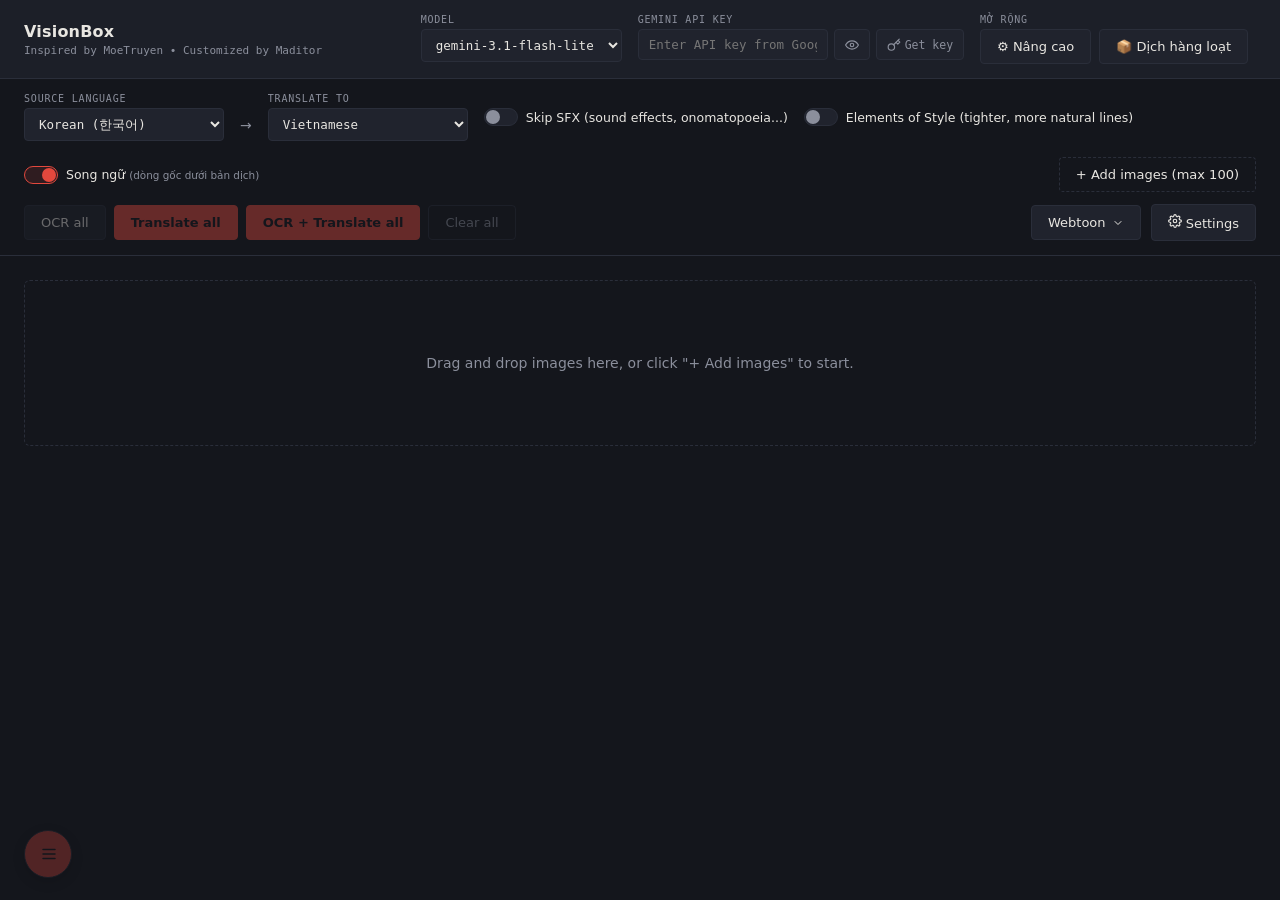
==== index.html @ e398ccba "Update index.html" ====
<!DOCTYPE html>
<html lang="en">
<head>
    <!-- Google tag (gtag.js) -->
    <script async src="https://www.googletagmanager.com/gtag/js?id=G-PVV4TNKK3M"></script>
    <script>
      window.dataLayer = window.dataLayer || [];
      function gtag(){dataLayer.push(arguments);}
      gtag('js', new Date());

      gtag('config', 'G-PVV4TNKK3M');
    </script>
    <meta charset="UTF-8">
    <meta http-equiv="Content-Security-Policy" content="default-src 'self'; script-src 'self' 'unsafe-inline' https://www.googletagmanager.com; style-src 'self' 'unsafe-inline'; font-src 'self' data:; connect-src 'self' https://generativelanguage.googleapis.com https://www.google-analytics.com https://*.google-analytics.com https://*.analytics.google.com https://www.google.com; img-src 'self' data: https://www.google-analytics.com https://www.google.com;">
    <title>VisionBox</title>
    <link rel="icon" href="icon.png" type="image/png">
    <link rel="stylesheet" href="styles.css">
    <link rel="stylesheet" href="vb-extra.css">
</head>
<body>

<header class="topbar">
  <div class="brand">
    <div class="brand-text">
      <h1>VisionBox</h1>
      <span class="brand-sub" data-i18n="brand_sub">
        Inspired by MoeTruyen • Customized by Maditor
      </span>
    </div>
  </div>

  <div class="topbar-controls">
    <div class="field">
      <label for="model-select" data-i18n="model_label">Model</label>
      <select id="model-select">
        <option value="gemini-3.1-flash-lite" selected>gemini-3.1-flash-lite</option>
        <option value="gemini-2.5-flash">gemini-2.5-flash</option>
        <option value="gemini-2.5-flash-lite">gemini-2.5-flash-lite</option>
        <option value="__custom__" data-i18n="model_other">Other model...</option>
      </select>
      <input type="text" id="model-custom-input" placeholder="custom-model-name" style="display:none" />
    </div>

    <div class="field">
      <label for="api-key-input" data-i18n="api_key_label">Gemini API Key</label>
      <div class="input-with-btn">
        <input type="password" id="api-key-input" data-i18n="api_key_placeholder" data-i18n-placeholder placeholder="Enter API key from Google AI Studio" />
        <button id="toggle-key-btn" class="icon-btn" title="Show/hide key"><span class="icon"><svg viewBox="0 0 24 24" fill="none" stroke="currentColor" stroke-width="2" stroke-linecap="round" stroke-linejoin="round"><path d="M1 12s4-7 11-7 11 7 11 7-4 7-11 7-11-7-11-7Z"/><circle cx="12" cy="12" r="3"/></svg></span></button>
        <button type="button" id="get-key-btn" class="icon-btn" title="Get an API key from Google AI Studio"><span class="icon"><svg viewBox="0 0 24 24" fill="none" stroke="currentColor" stroke-width="2" stroke-linecap="round" stroke-linejoin="round"><circle cx="7.5" cy="15.5" r="5.5"/><path d="m21 2-9.6 9.6"/><path d="m15.5 7.5 3 3L22 7l-3-3"/></svg></span> <span data-i18n="get_key">Get key</span></button>
      </div>
    </div>
  </div>
</header>

<section class="lang-bar">
  <div class="lang-bar-row">
    <div class="field">
      <label for="source-lang-select" data-i18n="source_lang_label">Source language</label>
      <select id="source-lang-select">
        <option value="ko" data-i18n="lang_ko">Korean (한국어)</option>
        <option value="en" data-i18n="lang_en">English</option>
        <option value="zh" data-i18n="lang_zh">Chinese (中文)</option>
      </select>
    </div>

    <span class="lang-arrow">&rarr;</span>

    <div class="field">
      <label for="target-lang-select" data-i18n="target_lang_label">Translate to</label>
      <select id="target-lang-select">
        <option value="vi" data-i18n="lang_vi">Vietnamese</option>
        <option value="en" data-i18n="lang_en">English</option>
        <option value="ko" data-i18n="lang_ko">Korean (한국어)</option>
        <option value="zh" data-i18n="lang_zh">Chinese (中文)</option>
        <option value="ja" data-i18n="lang_ja">Japanese</option>
      </select>
    </div>

    <label class="toggle-field" for="skip-sfx-toggle">
      <input type="checkbox" id="skip-sfx-toggle" />
      <span class="toggle-switch"></span>
      <span class="toggle-label" data-i18n="skip_sfx_label">Skip SFX <small>(sound effects, onomatopoeia...)</small></span>
    </label>

    <!-- Skill: writing-clearly-and-concisely (Elements of Style, Strunk 1918).
         Bat len se chen khoi rule van phong vao prompt Translate va Refine
         Translation - xem style-guide.js va getStyleGuideBlock() trong renderer.js -->
    <label class="toggle-field" for="style-guide-toggle" id="style-guide-field" title="Elements of Style (Strunk, 1918)">
      <input type="checkbox" id="style-guide-toggle" />
      <span class="toggle-switch"></span>
      <span class="toggle-label" data-i18n="style_guide_label">Elements of Style <small>(tighter, more natural lines)</small></span>
    </label>

    <label class="upload-btn" for="image-input">
      <span data-i18n="add_images">+ Add images (max 100)</span>
      <input type="file" id="image-input" accept="image/png,image/jpeg,image/webp,image/heic,image/heif" multiple hidden />
    </label>
  </div>

  <!-- Hàng chứa batch actions + settings, căn đều hai bên -->
  <div class="lang-bar-row lang-bar-row-actions">
    <div class="batch-actions">
      <button id="ocr-batch-btn" class="btn btn-secondary" disabled data-i18n="ocr_all">OCR all</button>
      <button id="translate-batch-btn" class="btn btn-primary" disabled data-i18n="translate_all">Translate all</button>
      <button id="combined-batch-btn" class="btn btn-primary" disabled data-i18n="ocr_translate_all">OCR + Translate all</button>
      <button id="clear-all-btn" class="btn btn-danger" disabled data-i18n="clear_all">Clear all</button>
    </div>

    <div class="right-actions">
      <div class="content-type-dropdown">
        <button type="button" id="content-type-btn" class="btn btn-secondary content-type-btn" title="Content type">
          <span id="content-type-btn-label">Webtoon</span>
          <span class="dropdown-caret"><svg viewBox="0 0 24 24" fill="none" stroke="currentColor" stroke-width="2" stroke-linecap="round" stroke-linejoin="round"><polyline points="6 9 12 15 18 9"/></svg></span>
        </button>
        <div id="content-type-menu" class="content-type-menu">
          <button type="button" class="content-type-option" data-value="webtoon" data-i18n="content_type_webtoon">Webtoon</button>
          <button type="button" class="content-type-option" data-value="manga" data-i18n="content_type_manga">Manga</button>
        </div>
      </div>

      <div class="settings-dropdown">
        <button type="button" id="settings-btn" class="btn btn-secondary settings-btn" title="Settings"><span class="icon"><svg viewBox="0 0 24 24" fill="none" stroke="currentColor" stroke-width="2" stroke-linecap="round" stroke-linejoin="round"><circle cx="12" cy="12" r="3"/><path d="M19.4 15a1.65 1.65 0 0 0 .33 1.82l.06.06a2 2 0 1 1-2.83 2.83l-.06-.06a1.65 1.65 0 0 0-1.82-.33 1.65 1.65 0 0 0-1 1.51V21a2 2 0 0 1-4 0v-.09A1.65 1.65 0 0 0 9 19.4a1.65 1.65 0 0 0-1.82.33l-.06.06a2 2 0 1 1-2.83-2.83l.06-.06a1.65 1.65 0 0 0 .33-1.82 1.65 1.65 0 0 0-1.51-1H3a2 2 0 0 1 0-4h.09A1.65 1.65 0 0 0 4.6 9a1.65 1.65 0 0 0-.33-1.82l-.06-.06a2 2 0 1 1 2.83-2.83l.06.06a1.65 1.65 0 0 0 1.82.33H9a1.65 1.65 0 0 0 1-1.51V3a2 2 0 0 1 4 0v.09a1.65 1.65 0 0 0 1 1.51 1.65 1.65 0 0 0 1.82-.33l.06-.06a2 2 0 1 1 2.83 2.83l-.06.06a1.65 1.65 0 0 0-.33 1.82V9a1.65 1.65 0 0 0 1.51 1H21a2 2 0 0 1 0 4h-.09a1.65 1.65 0 0 0-1.51 1Z"/></svg></span> <span data-i18n="settings">Settings</span></button>
        <div id="settings-panel" class="settings-panel">
          <div class="field settings-field">
            <label for="theme-select" data-i18n="theme_label">Theme</label>
            <select id="theme-select">
              <option value="dark" data-i18n="dark_mode">Dark mode</option>
              <option value="light" data-i18n="light_mode">Light mode</option>
            </select>
          </div>

          <div class="field settings-field">
            <label for="lang-select">Language / Ngôn ngữ</label>
            <select id="lang-select">
              <option value="en">English</option>
              <option value="vi">Tiếng Việt</option>
            </select>
          </div>

          <!-- Các cài đặt khác sẽ thêm sau -->
          <div class="settings-divider"></div>
          <button type="button" id="replace-btn" class="btn btn-secondary settings-panel-btn" title="Find and replace (Ctrl+H)">
            <span class="icon"><svg viewBox="0 0 24 24" fill="none" stroke="currentColor" stroke-width="2" stroke-linecap="round" stroke-linejoin="round"><circle cx="11" cy="11" r="8"/><line x1="21" y1="21" x2="16.65" y2="16.65"/></svg></span>
            <span data-i18n="replace">Replace</span>
            <span class="settings-shortcut-hint">Ctrl+H</span>
          </button>

          <div class="field settings-field">
            <label for="font-size-value" data-i18n="font_size_label">Font size (OCR &amp; Translation)</label>
            <div class="font-size-control">
              <button type="button" id="font-size-decrease" class="icon-btn font-size-btn" title="Decrease font size">
                <span class="icon"><svg viewBox="0 0 24 24" fill="none" stroke="currentColor" stroke-width="2" stroke-linecap="round" stroke-linejoin="round"><line x1="5" y1="12" x2="19" y2="12"/></svg></span>
              </button>
              <span id="font-size-value" class="font-size-value">14px</span>
              <button type="button" id="font-size-increase" class="icon-btn font-size-btn" title="Increase font size">
                <span class="icon"><svg viewBox="0 0 24 24" fill="none" stroke="currentColor" stroke-width="2" stroke-linecap="round" stroke-linejoin="round"><line x1="12" y1="5" x2="12" y2="19"/><line x1="5" y1="12" x2="19" y2="12"/></svg></span>
              </button>
            </div>
          </div>

          <div class="settings-divider"></div>
          <button type="button" id="usage-btn" class="btn btn-secondary settings-panel-btn">
            <span class="icon"><svg viewBox="0 0 24 24" fill="none" stroke="currentColor" stroke-width="2" stroke-linecap="round" stroke-linejoin="round"><line x1="12" y1="20" x2="12" y2="10"/><line x1="18" y1="20" x2="18" y2="4"/><line x1="6" y1="20" x2="6" y2="16"/></svg></span>
            <span data-i18n="api_usage">API usage</span>
          </button>
          <button type="button" id="view-logs-btn" class="btn btn-secondary settings-panel-btn">
            <span class="icon"><svg viewBox="0 0 24 24" fill="none" stroke="currentColor" stroke-width="2" stroke-linecap="round" stroke-linejoin="round"><path d="M14 2H6a2 2 0 0 0-2 2v16a2 2 0 0 0 2 2h12a2 2 0 0 0 2-2V8z"/><polyline points="14 2 14 8 20 8"/><line x1="16" y1="13" x2="8" y2="13"/><line x1="16" y1="17" x2="8" y2="17"/><line x1="10" y1="9" x2="8" y2="9"/></svg></span>
            <span data-i18n="view_logs">View logs</span>
          </button>
          <button type="button" id="about-btn" class="btn btn-secondary settings-panel-btn">
            <span class="icon"><svg viewBox="0 0 24 24" fill="none" stroke="currentColor" stroke-width="2" stroke-linecap="round" stroke-linejoin="round"><circle cx="12" cy="12" r="10"/><line x1="12" y1="16" x2="12" y2="12"/><line x1="12" y1="8" x2="12.01" y2="8"/></svg></span>
            <span data-i18n="about">About</span>
          </button>

        </div>
      </div>
    </div>
  </div>
</section>

<section id="selection-bar" class="selection-bar" style="display:none">
  <span class="selection-bar-count"><span id="selection-count">0</span> <span id="selection-count-suffix" data-i18n="images_selected_suffix">image(s) selected</span></span>
  <div class="selection-bar-actions">
    <button id="selection-ocr-btn" class="btn btn-secondary" data-i18n="ocr_selected">OCR selected</button>
    <button id="selection-translate-btn" class="btn btn-secondary" data-i18n="translate_selected">Translate selected</button>
    <div class="refine-dropdown">
      <button type="button" id="selection-refine-btn" class="btn btn-secondary refine-btn" title="Refine OCR or Translation for selected images" data-i18n="refine_selected">Refine selected</button>
      <div class="refine-menu refine-menu-up">
        <button type="button" id="selection-refine-ocr-btn" class="refine-option" title="Re-scan bubble boundaries to fix split/merged lines" data-i18n="refine_ocr_selected">Refine OCR selected</button>
        <button type="button" id="selection-refine-translate-btn" class="refine-option" title="Refine translation for selected images" data-i18n="refine_translate_selected">Refine Translation selected</button>
      </div>
    </div>
    <button id="selection-cancel-btn" class="btn btn-danger" data-i18n="deselect">Deselect</button>
  </div>
</section>

<!-- Thanh Find & Replace: tim/thay the tren OCR + ban dich cua tung anh rieng
     le (khong tim trong phan tong hop All OCR / All translations), co the
     replace truc tiep tu thanh nay ma khong can vao Edit mode. -->
<section id="replace-bar" class="replace-bar" style="display:none">
  <div class="replace-bar-row replace-bar-row-main">
    <span class="icon replace-bar-icon"><svg viewBox="0 0 24 24" fill="none" stroke="currentColor" stroke-width="2" stroke-linecap="round" stroke-linejoin="round"><circle cx="11" cy="11" r="8"/><line x1="21" y1="21" x2="16.65" y2="16.65"/></svg></span>

    <input type="text" id="replace-find-input" class="replace-input" placeholder="Find..." data-i18n="find_placeholder" data-i18n-placeholder />
    <span class="replace-bar-arrow">&rarr;</span>
    <input type="text" id="replace-with-input" class="replace-input" placeholder="Replace with..." data-i18n="replace_with_placeholder" data-i18n-placeholder />

    <span id="replace-match-count" class="replace-match-count">0/0</span>

    <div class="replace-nav-btns">
      <button type="button" id="replace-prev-btn" class="icon-btn replace-nav-btn" title="Previous match">
        <span class="icon"><svg viewBox="0 0 24 24" fill="none" stroke="currentColor" stroke-width="2" stroke-linecap="round" stroke-linejoin="round"><polyline points="18 15 12 9 6 15"/></svg></span>
      </button>
      <button type="button" id="replace-next-btn" class="icon-btn replace-nav-btn" title="Next match">
        <span class="icon"><svg viewBox="0 0 24 24" fill="none" stroke="currentColor" stroke-width="2" stroke-linecap="round" stroke-linejoin="round"><polyline points="6 9 12 15 18 9"/></svg></span>
      </button>
    </div>

    <button type="button" id="replace-close-btn" class="icon-btn replace-close-btn" title="Close">
      <span class="icon"><svg viewBox="0 0 24 24" fill="none" stroke="currentColor" stroke-width="2" stroke-linecap="round" stroke-linejoin="round"><line x1="18" y1="6" x2="6" y2="18"/><line x1="6" y1="6" x2="18" y2="18"/></svg></span>
    </button>
  </div>

  <div class="replace-bar-row replace-bar-row-options">
    <div class="replace-scope-group">
      <span class="replace-scope-label" data-i18n="search_in">Search in:</span>
      <label class="replace-scope-chip">
        <input type="checkbox" id="replace-scope-ocr" checked />
        <span data-i18n="ocr">OCR</span>
      </label>
      <label class="replace-scope-chip">
        <input type="checkbox" id="replace-scope-translation" checked />
        <span data-i18n="translation">Translation</span>
      </label>
    </div>

    <label class="replace-scope-chip replace-case-chip">
      <input type="checkbox" id="replace-whole-word" checked />
      <span data-i18n="whole_word">Whole word</span>
    </label>

    <label class="replace-scope-chip">
      <input type="checkbox" id="replace-case-sensitive" />
      <span data-i18n="match_case">Match case</span>
    </label>

    <div class="replace-bar-actions">
      <button type="button" id="replace-one-btn" class="btn btn-secondary" data-i18n="replace_one">Replace</button>
      <button type="button" id="replace-all-btn" class="btn btn-primary" data-i18n="replace_all">Replace all</button>
    </div>
  </div>
</section>

<main id="results-area">
  <div id="dropzone" class="dropzone">
    <div id="placeholder" class="placeholder">
      <p data-i18n="dropzone_placeholder">Drag and drop images here, or click "+ Add images" to start.</p>
    </div>
    <div id="manga-results"></div>
  </div>
</main>

<section id="summary-section" class="summary" style="display:none">
  <div class="summary-col">
    <div class="summary-head">
      <span>All OCR</span>
      <div class="summary-head-actions">
        <button type="button" class="summary-reload-btn" data-reload-target="summary-ocr-all" title="Reload from all images"><span class="icon"><svg viewBox="0 0 24 24" fill="none" stroke="currentColor" stroke-width="2" stroke-linecap="round" stroke-linejoin="round"><path d="M21 12a9 9 0 1 1-2.64-6.36"/><path d="M21 3v6h-6"/></svg></span></button>
        <div class="export-dropdown">
          <button type="button" class="export-btn" data-export-target="summary-ocr-all" data-export-name="ocr-all">Export</button>
          <div class="export-menu">
            <button type="button" class="export-option" data-format="txt">.txt</button>
            <button type="button" class="export-option" data-format="docx">.docx</button>
          </div>
        </div>
        <button type="button" class="edit-mode-btn" data-edit-target="summary-ocr-all">Edit mode</button>
        <button class="copy-btn" data-copy-target="summary-ocr-all">Copy</button>
      </div>
    </div>
    <pre id="summary-ocr-all" class="summary-body empty">No OCR results yet</pre>
  </div>
  <div class="summary-col">
    <div class="summary-head">
      <span>All translations</span>
      <div class="summary-head-actions">
        <button type="button" class="summary-reload-btn" data-reload-target="summary-translation-all" title="Reload from all images"><span class="icon"><svg viewBox="0 0 24 24" fill="none" stroke="currentColor" stroke-width="2" stroke-linecap="round" stroke-linejoin="round"><path d="M21 12a9 9 0 1 1-2.64-6.36"/><path d="M21 3v6h-6"/></svg></span></button>
        <div class="export-dropdown">
          <button type="button" class="export-btn" data-export-target="summary-translation-all" data-export-name="translation-all">Export</button>
          <div class="export-menu">
            <button type="button" class="export-option" data-format="txt">.txt</button>
            <button type="button" class="export-option" data-format="docx">.docx</button>
          </div>
        </div>
        <button type="button" class="edit-mode-btn" data-edit-target="summary-translation-all">Edit mode</button>
        <button class="copy-btn" data-copy-target="summary-translation-all">Copy</button>
      </div>
    </div>
    <pre id="summary-translation-all" class="summary-body empty">No translations yet</pre>
  </div>
</section>

<div id="nav-fab" class="nav-fab">
  <div id="nav-fab-panel" class="nav-fab-panel">
    <div id="nav-fab-selection-head" class="nav-fab-selection-head" style="display:none">
      <span id="nav-fab-selection-count">0 selected</span>
      <div class="nav-fab-selection-actions">
        <button type="button" id="nav-fab-selection-all" data-i18n="select_all">Select all</button>
        <button type="button" id="nav-fab-selection-clear" data-i18n="clear_selected">Clear</button>
      </div>
    </div>
    <div id="nav-fab-list" class="nav-fab-list"></div>
    <div class="nav-fab-jump-row">
      <button id="nav-fab-top" class="nav-fab-jump-btn" title="Scroll to top">
        <span class="icon"><svg viewBox="0 0 24 24" fill="none" stroke="currentColor" stroke-width="2" stroke-linecap="round" stroke-linejoin="round"><path d="M12 19V5"/><path d="m5 12 7-7 7 7"/></svg></span>
      </button>
      <button id="nav-fab-bottom" class="nav-fab-jump-btn" title="Scroll to bottom">
        <span class="icon"><svg viewBox="0 0 24 24" fill="none" stroke="currentColor" stroke-width="2" stroke-linecap="round" stroke-linejoin="round"><path d="M12 5v14"/><path d="m19 12-7 7-7-7"/></svg></span>
      </button>
    </div>
  </div>
  <div id="nav-fab-toggle-wrap" class="nav-fab-toggle-wrap">
  <div id="nav-fab-toggle" class="nav-fab-toggle" title="Image list" role="button" tabindex="0">
    <span class="nav-fab-toggle-icon">
      <span class="icon"><svg viewBox="0 0 24 24" fill="none" stroke="currentColor" stroke-width="2" stroke-linecap="round" stroke-linejoin="round"><line x1="4" y1="6" x2="20" y2="6"/><line x1="4" y1="12" x2="20" y2="12"/><line x1="4" y1="18" x2="20" y2="18"/></svg></span>
    </span>
    <div class="nav-fab-progress">
      <span class="nav-fab-progress-track">
        <span id="batch-progress-fill" class="batch-progress-fill"></span>
      </span>
      <span class="nav-fab-progress-text"><span id="batch-current">0</span>/<span id="batch-total">0</span></span>
      <button type="button" id="batch-stop-btn" class="batch-stop-btn" title="Stop after current image">
        <span class="icon"><svg viewBox="0 0 24 24" fill="none" stroke="currentColor" stroke-width="2" stroke-linecap="round" stroke-linejoin="round"><line x1="18" y1="6" x2="6" y2="18"/><line x1="6" y1="6" x2="18" y2="18"/></svg></span>
      </button>
    </div>
    <div class="nav-fab-toast">
      <span id="nav-fab-toast-dot" class="nav-fab-toast-dot"></span>
      <span id="nav-fab-toast-text" class="nav-fab-toast-text"></span>
    </div>
    <div class="nav-fab-confirm">
      <span id="nav-fab-confirm-text" class="nav-fab-confirm-text">Are you sure?</span>
      <div class="nav-fab-confirm-actions">
        <button type="button" id="nav-fab-confirm-yes" class="nav-fab-confirm-btn nav-fab-confirm-yes">Yes</button>
        <button type="button" id="nav-fab-confirm-no" class="nav-fab-confirm-btn nav-fab-confirm-no">No</button>
      </div>
    </div>
    <div class="nav-fab-prompt">
      <input 
  type="text" 
  id="nav-fab-prompt-input" 
  class="nav-fab-prompt-input" 
  placeholder="Prompt..." 
  data-i18n="prompt_placeholder"
  data-i18n-placeholder
  autocomplete="off" 
  autocorrect="off" 
  autocapitalize="off" 
  spellcheck="false" 
  data-lpignore="true"
>
      <div class="nav-fab-prompt-actions">
        <button type="button" id="nav-fab-prompt-cancel" class="nav-fab-prompt-btn nav-fab-prompt-cancel" data-i18n="cancel_btn">Cancel</button>
        <button type="button" id="nav-fab-prompt-run" class="nav-fab-prompt-btn nav-fab-prompt-run" data-i18n="ok_btn">OK</button>
      </div>
    </div>
  </div>
  <button type="button" id="nav-fab-error-badge" class="nav-fab-error-badge" title="Jump to error images">0</button>
  </div>
</div>
<div id="nav-fab-scrim" class="nav-fab-scrim"></div>

<div id="info-modal" class="modal-overlay" style="display:none;">
  <div class="modal-box info-modal-box">
    <div class="info-modal-head">
      <h2 id="info-modal-title">Info</h2>
      <button type="button" id="info-modal-close" class="icon-btn" title="Close">
        <span class="icon"><svg viewBox="0 0 24 24" fill="none" stroke="currentColor" stroke-width="2" stroke-linecap="round" stroke-linejoin="round"><line x1="18" y1="6" x2="6" y2="18"/><line x1="6" y1="6" x2="18" y2="18"/></svg></span>
      </button>
    </div>
    <div id="info-modal-body" class="info-modal-body"></div>
  </div>
</div>


<script src="jszip.min.js"></script>
<script src="preload.js"></script>
<script src="strings.js"></script>
<script src="style-guide.js"></script>
<script src="renderer.js"></script>
<script src="vb-core.js"></script>
<script src="vb-ui.js"></script>
<script src="vb-inline.js"></script>
</body>
</html>
---- styles.css ----
:root {
  --bg: #14161c;
  --panel: #1c1f28;
  --panel-2: #20232d;
  --border: #2a2e3a;
  --text: #e8e6e1;
  --text-muted: #8b8f9c;
  --accent: #e2483d;      /* muc do - danh dau hieu chinh */
  --accent-soft: #e2483d22;
  --ok: #5fb3a3;
  --ok-soft: #5fb3a322;
  --warn: #d9a441;

  --font-ui: -apple-system, "Segoe UI", "Noto Sans", system-ui, sans-serif;
  --font-display: "Segoe UI Semibold", -apple-system, "Segoe UI", system-ui, sans-serif;
  --font-mono: "Consolas", "SFMono-Regular", ui-monospace, monospace;

  --img-preview-width: 240px;
  --img-mat: #0e0f13;
  --content-font-size: 14px;

  /* ---------- motion tokens ----------
     3 kieu easing dung xuyen suot app de tao 1 "chu ky chuyen dong" thong
     nhat, thay vi moi noi mot kieu roi rac:
     --ease-soft   : giam toc muot (mau "material standard") - dung cho
                     hover, doi mau/bong do thong thuong.
     --ease-spring : hoi nay nhe cuoi chuyen dong (overshoot ~12%) - dung
                     cho nhung thu can cam giac "song dong" (nut bam, toggle,
                     panel bat ra) ma khong qua tre con.
     --ease-out    : bung ra nhanh, dung cho cac hieu ung xuat hien (fade/
                     slide in) can go ngay lap tuc. */
  --ease-soft: cubic-bezier(.25, .8, .35, 1);
  --ease-spring: cubic-bezier(.34, 1.56, .64, 1);
  --ease-out: cubic-bezier(.16, 1, .3, 1);
}

/* Giao dien sang (light mode) - bat tat qua cong tac Dark mode, ap dung
   bang cach ghi de bien CSS tren body, moi noi con lai dung nguyen var() */
body.light-theme {
  --bg: #f6f6f8;
  --panel: #ffffff;
  --panel-2: #f0f1f4;
  --border: #dcdfe6;
  --text: #16181d;
  --text-muted: #666b76;
  --accent: #d6392e;
  --accent-soft: #d6392e15;
  --ok: #1f8f77;
  --ok-soft: #1f8f7720;
  --warn: #a6740b;
  --img-mat: #e4e5e9;
}

* { box-sizing: border-box; }

body {
  margin: 0;
  background: var(--bg);
  color: var(--text);
  font-family: var(--font-ui);
  font-size: 14px;
  transition: background 0.15s ease, color 0.15s ease;
}

/* ---------- unified SVG icon set ---------- */
.icon {
  display: inline-flex;
  align-items: center;
  justify-content: center;
  flex-shrink: 0;
  line-height: 0;
}
.icon svg {
  width: 15px;
  height: 15px;
  stroke: currentColor;
  display: block;
}
.icon-btn .icon svg,
.btn .icon svg { width: 14px; height: 14px; }
.settings-btn .icon svg,
.settings-panel-btn .icon svg { width: 14px; height: 14px; }
.batch-stop-btn .icon svg { width: 12px; height: 12px; }
.nav-fab-jump-btn .icon svg { width: 15px; height: 15px; }
.nav-fab-toggle .icon svg { width: 18px; height: 18px; }
.summary-reload-btn .icon svg { width: 13px; height: 13px; }
.manga-item-actions .delete-single-btn .icon svg { width: 13px; height: 13px; }
.image-size-btn .icon svg,
.image-size-reset .icon svg { width: 13px; height: 13px; }
.info-modal-head .icon-btn .icon svg { width: 15px; height: 15px; }

/* ---------- light, consistent motion across the UI ---------- */
* , *::before, *::after { scroll-behavior: smooth; }

.btn, .icon-btn, .upload-btn, .copy-btn, .export-btn, .edit-mode-btn,
.summary-reload-btn, .toggle-key-btn, .settings-btn, .image-size-btn,
.image-size-reset, .nav-fab-jump-btn, .nav-fab-toggle, .nav-fab-item,
.batch-stop-btn, .export-option, .select-checkbox {
  transition: background 0.2s var(--ease-soft), border-color 0.2s var(--ease-soft),
    color 0.2s var(--ease-soft), box-shadow 0.28s var(--ease-soft),
    transform 0.32s var(--ease-spring), opacity 0.2s var(--ease-soft);
}
.btn:active:not(:disabled), .icon-btn:active, .upload-btn:active,
.nav-fab-toggle:active, .nav-fab-jump-btn:active {
  transform: scale(0.96);
  transition-duration: 0.1s; /* nhan xuong phai nhanh, gon - tra ve moi duoc nay nhe */
}

/* Nhac nhe len khi ruot qua (hover) - thay cho viec chi doi mau vien kho
   khan nhu truoc. Chi ap dung cho nut chua bi disable va khong dang trong
   trang thai processing/active (de khong "danh nhau" voi cac animation
   trang thai rieng cua tung nut). */
.btn:not(:disabled):hover,
.icon-btn:not(:disabled):hover,
.upload-btn:hover {
  transform: translateY(-1px);
  box-shadow: 0 4px 12px -4px rgba(0, 0, 0, 0.35);
}
.btn:not(:disabled):active,
.icon-btn:not(:disabled):active,
.upload-btn:active {
  transform: translateY(0) scale(0.97);
  box-shadow: none;
}

/* Vet sang lan nhe (soft bloom) khi bam - "chu ky" chung cho moi nut trong
   app: bam vao la bung sang nhe quanh diem bam roi tan dan ra, thay vi
   phan hoi im lim truoc day. Dung pseudo-element nen khong anh huong den
   layout/vi tri that cua nut. */
.btn, .icon-btn, .upload-btn {
  position: relative;
  overflow: hidden;
  isolation: isolate;
}
.btn::after, .icon-btn::after, .upload-btn::after {
  content: '';
  position: absolute;
  inset: 0;
  border-radius: inherit;
  background: radial-gradient(circle at 50% 50%, var(--accent-soft), transparent 70%);
  opacity: 0;
  transform: scale(0.4);
  transition: opacity 0.6s var(--ease-soft), transform 0.6s var(--ease-soft);
  pointer-events: none;
  z-index: -1;
}
.btn:not(:disabled):active::after,
.icon-btn:not(:disabled):active::after,
.upload-btn:active::after {
  opacity: 1;
  transform: scale(1);
  transition: opacity 0.05s ease, transform 0.05s ease; /* bung nhanh khi bam */
}

@keyframes popIn {
  from { opacity: 0; transform: translateY(-6px) scale(0.96); }
  to { opacity: 1; transform: translateY(0) scale(1); }
}
@keyframes fadeIn {
  from { opacity: 0; }
  to { opacity: 1; }
}
@keyframes itemFadeUp {
  from { opacity: 0; transform: translateY(10px) scale(0.99); }
  to { opacity: 1; transform: translateY(0) scale(1); }
}

.settings-panel.open,
.export-menu.open,
.image-size-menu.open,
.content-type-menu.open,
.nav-fab-panel.open {
  animation: popIn 0.28s var(--ease-spring);
}
/* transform-origin dat theo dung diem neo cua tung menu, de hieu ung "no
   ra" tu dung goc gan nut bam - khong phai tu giua man hinh. */
.settings-panel.open, .export-menu.open { transform-origin: top right; }
.content-type-menu.open, .image-size-menu.open { transform-origin: top left; }
.nav-fab-panel.open { transform-origin: bottom left; }


/* ---------- topbar ---------- */
.topbar {
  display: flex;
  justify-content: space-between;
  align-items: center;
  gap: 24px;
  padding: 14px 24px;
  background: var(--panel);
  border-bottom: 1px solid var(--border);
  flex-wrap: wrap;
}

.brand { display: flex; align-items: center; gap: 12px; }

.brand-mark {
  width: 36px; height: 36px;
  border: 1px solid var(--accent);
  color: var(--accent);
  display: flex; align-items: center; justify-content: center;
  font-family: var(--font-display);
  font-size: 18px;
  border-radius: 4px;
}

.brand-text h1 { font-family: var(--font-display); font-size: 16px; margin: 0; letter-spacing: 0.2px; }
.brand-sub { font-family: var(--font-mono); font-size: 11px; color: var(--text-muted); }

.topbar-controls { display: flex; gap: 16px; flex-wrap: wrap; }

.field { display: flex; flex-direction: column; gap: 4px; }
.field label {
  font-family: var(--font-mono);
  font-size: 10px;
  text-transform: uppercase;
  letter-spacing: 0.08em;
  color: var(--text-muted);
}

select, input[type="text"], input[type="password"] {
  background: var(--panel-2);
  border: 1px solid var(--border);
  color: var(--text);
  padding: 7px 10px;
  border-radius: 4px;
  font-family: var(--font-mono);
  font-size: 12.5px;
  min-width: 200px;
}
select:focus, input:focus { outline: 1px solid var(--accent); border-color: var(--accent); }

/* Focus ro rang khi dieu huong bang ban phim (khong hien khi click chuot,
   nho :focus-visible) - dung quang sang mem thay vi outline cung de hop
   voi ngon ngu thiet ke moi. */
.btn:focus-visible, .icon-btn:focus-visible, .upload-btn:focus-visible,
.nav-fab-toggle:focus-visible, .nav-fab-jump-btn:focus-visible {
  outline: none;
  box-shadow: 0 0 0 3px var(--accent-soft), 0 0 0 1px var(--accent);
}

.input-with-btn { display: flex; gap: 6px; }
.input-with-btn input { flex: 1; min-width: 180px; }

.icon-btn {
  display: inline-flex;
  align-items: center;
  justify-content: center;
  background: var(--panel-2);
  border: 1px solid var(--border);
  color: var(--text-muted);
  border-radius: 4px;
  cursor: pointer;
  padding: 0 10px;
  text-decoration: none;
  white-space: nowrap;
}
.icon-btn:hover { color: var(--text); border-color: var(--accent); }

#get-key-btn {
  font-family: var(--font-mono);
  font-size: 11.5px;
  gap: 4px;
}

/* ---------- lang bar ---------- */
.lang-bar {
  display: flex;
  flex-direction: column;
  gap: 12px;
  padding: 14px 24px;
  border-bottom: 1px solid var(--border);
}
.lang-bar-row {
  display: flex;
  align-items: flex-end;
  gap: 16px;
  flex-wrap: wrap;
}
.lang-bar-row-actions {
  align-items: center;
  justify-content: space-between;
}
.lang-arrow { color: var(--text-muted); padding-bottom: 8px; }

.upload-btn {
  margin-left: auto;
  align-self: center;
  border: 1px dashed var(--border);
  color: var(--text);
  padding: 9px 16px;
  border-radius: 4px;
  cursor: pointer;
  font-size: 13px;
  text-align: center;
}
.upload-btn:hover { border-color: var(--accent); color: var(--accent); }

.right-actions { display: flex; align-items: center; gap: 10px; }

.content-type-dropdown { position: relative; }
.content-type-btn {
  display: inline-flex; align-items: center; gap: 6px;
}
.content-type-btn .dropdown-caret { display: inline-flex; }
.content-type-btn .dropdown-caret svg { width: 12px; height: 12px; }
.content-type-menu {
  display: none;
  position: absolute;
  top: calc(100% + 6px);
  left: 0;
  z-index: 50;
  background: var(--panel-2);
  border: 1px solid var(--border);
  border-radius: 4px;
  overflow: hidden;
  min-width: 130px;
  box-shadow: 0 8px 24px rgba(0,0,0,0.4);
}
.content-type-menu.open { display: block; }
.content-type-option {
  display: block; width: 100%;
  background: transparent; border: none; color: var(--text);
  padding: 8px 12px; text-align: left; cursor: pointer; font-size: 12.5px;
  font-family: inherit;
}
.content-type-option:hover { background: var(--accent-soft); color: var(--accent); }
.content-type-option.active { color: var(--accent); }

.refine-dropdown { position: relative; }
.refine-menu {
  display: none;
  position: absolute;
  top: calc(100% + 6px);
  right: 0;
  z-index: 50;
  background: var(--panel-2);
  border: 1px solid var(--border);
  border-radius: 4px;
  overflow: hidden;
  min-width: 170px;
  width: max-content;
  box-shadow: 0 8px 24px rgba(0,0,0,0.4);
}
.refine-menu.open { display: block; }
.refine-menu-up {
  top: auto;
  bottom: calc(100% + 6px);
}
.refine-option {
  display: block; width: 100%;
  background: transparent; border: none; color: var(--text);
  padding: 8px 12px; text-align: left; cursor: pointer; font-size: 12.5px;
  font-family: inherit;
  white-space: nowrap;
}
.refine-option:hover { background: var(--accent-soft); color: var(--accent); }

.settings-dropdown { position: relative; }
.settings-btn {
  text-align: center;
}
.settings-panel .settings-field { width: 100%; }
.settings-panel .settings-field select { width: 100%; }
.settings-panel {
  display: none;
  position: absolute;
  top: calc(100% + 6px);
  right: 0;
  z-index: 50;
  background: var(--panel);
  border: 1px solid var(--border);
  border-radius: 8px;
  padding: 14px;
  min-width: 200px;
  flex-direction: column;
  gap: 10px;
  box-shadow: 0 8px 24px rgba(0,0,0,0.4);
}
.settings-panel.open { display: flex; }

.settings-divider { height: 1px; background: var(--border); margin: 2px 0; }
.settings-panel-btn {
  width: 100%;
  justify-content: flex-start;
  display: flex;
  align-items: center;
  gap: 8px;
  font-size: 12.5px;
}
.settings-shortcut-hint {
  margin-left: auto;
  color: var(--text-muted);
  font-family: var(--font-mono);
  font-size: 10px;
}

.font-size-control {
  display: flex;
  align-items: center;
  justify-content: space-between;
  gap: 8px;
  background: var(--panel-2);
  border: 1px solid var(--border);
  border-radius: 6px;
  padding: 4px;
}
.font-size-btn { height: 26px; padding: 0 10px; flex-shrink: 0; }
.font-size-btn:disabled { opacity: 0.35; cursor: not-allowed; }
.font-size-value {
  flex: 1;
  text-align: center;
  font-family: var(--font-mono);
  font-size: 12px;
  color: var(--text);
}

.toggle-field {
  display: flex; align-items: center; gap: 8px;
  align-self: center;
  cursor: pointer;
  user-select: none;
}
.toggle-field input { display: none; }
.toggle-switch {
  width: 34px; height: 18px;
  background: var(--panel-2);
  border: 1px solid var(--border);
  border-radius: 10px;
  position: relative;
  flex-shrink: 0;
  transition: background 0.2s var(--ease-soft), border-color 0.2s var(--ease-soft);
}
.toggle-switch::after {
  content: '';
  position: absolute;
  top: 1px; left: 1px;
  width: 14px; height: 14px;
  border-radius: 50%;
  background: var(--text-muted);
  transition: transform 0.35s var(--ease-spring), background 0.2s var(--ease-soft);
}
.toggle-field:hover .toggle-switch { border-color: var(--accent); }
.toggle-field input:checked + .toggle-switch {
  background: var(--accent-soft);
  border-color: var(--accent);
}
.toggle-field input:checked + .toggle-switch::after {
  transform: translateX(16px);
  background: var(--accent);
}
.toggle-label { font-size: 12.5px; color: var(--text); }
.toggle-label small { color: var(--text-muted); }

.batch-actions { display: flex; gap: 8px; }

/* ---------- unified selection checkbox ---------- */
.select-checkbox {
  appearance: none;
  -webkit-appearance: none;
  width: 18px;
  height: 18px;
  min-width: 18px;
  border-radius: 4px;
  border: 1px solid var(--border);
  background: var(--panel-2);
  cursor: pointer;
  position: relative;
  display: inline-block;
  flex-shrink: 0;
}
.select-checkbox:hover { border-color: var(--accent); }
.select-checkbox:checked {
  background: var(--accent);
  border-color: var(--accent);
}
.select-checkbox:checked::after {
  content: '';
  position: absolute;
  left: 5px;
  top: 1px;
  width: 5px;
  height: 10px;
  border: solid #14161c;
  border-width: 0 2px 2px 0;
  transform: rotate(45deg);
}
.select-checkbox.nav-checkbox { width: 15px; height: 15px; min-width: 15px; }
.select-checkbox.nav-checkbox:checked::after { left: 4px; top: 0px; width: 4px; height: 8px; }

/* ---------- selection bar (floating pill, bottom-center, appears when 1+ images are selected) ---------- */
.selection-bar {
  position: fixed;
  left: 50%;
  bottom: 22px;
  transform: translateX(-50%);
  width: auto;
  max-width: calc(100vw - 32px);
  display: flex;
  align-items: center;
  justify-content: center;
  gap: 14px;
  padding: 10px 18px;
  background: var(--panel);
  border: 1px solid var(--accent-soft);
  border-radius: 999px;
  /* highlight nhe: vien + quang sang mo mau accent de vien thuoc noi hon
     giua man hinh, khong qua choi mat */
  box-shadow: 0 10px 30px rgba(0,0,0,0.35), 0 0 0 4px var(--accent-soft), 0 0 22px var(--accent-soft);
  font-size: 12.5px;
  z-index: 250;
  animation: selectionBarIn 0.3s var(--ease-spring);
  flex-wrap: nowrap;
}
@keyframes selectionBarIn {
  from { opacity: 0; transform: translateX(-50%) translateY(14px); }
  to { opacity: 1; transform: translateX(-50%) translateY(0); }
}
.selection-bar-count { color: var(--text); font-weight: 600; white-space: nowrap; }
.selection-bar-actions { display: flex; gap: 6px; }
.selection-bar-actions .btn { padding: 6px 12px; font-size: 12px; white-space: nowrap; }

@media (max-width: 640px) {
  .selection-bar {
    flex-wrap: wrap;
    justify-content: center;
    border-radius: 16px;
    bottom: 12px;
  }
}

/* ---------- replace bar (floating panel, bottom-center, tim/thay the OCR + ban dich cua tung anh) ---------- */
.replace-bar {
  position: fixed;
  left: 50%;
  top: 16px;
  transform: translateX(-50%);
  width: auto;
  min-width: 420px;
  max-width: calc(100vw - 32px);
  display: flex;
  flex-direction: column;
  gap: 10px;
  padding: 12px 16px;
  background: var(--panel);
  border: 1px solid var(--accent-soft);
  border-radius: 16px;
  box-shadow: 0 10px 30px rgba(0,0,0,0.35), 0 0 0 4px var(--accent-soft), 0 0 22px var(--accent-soft);
  font-size: 12.5px;
  z-index: 260;
  animation: replaceBarIn 0.3s var(--ease-spring);
}
@keyframes replaceBarIn {
  from { opacity: 0; transform: translateX(-50%) translateY(-14px); }
  to { opacity: 1; transform: translateX(-50%) translateY(0); }
}

.replace-bar-row { display: flex; align-items: center; gap: 8px; }
.replace-bar-row-main { flex-wrap: nowrap; }

.replace-bar-icon { color: var(--text-muted); flex-shrink: 0; }

.replace-input {
  background: var(--panel-2);
  border: 1px solid var(--border);
  color: var(--text);
  padding: 7px 10px;
  border-radius: 4px;
  font-family: var(--font-mono);
  font-size: 12.5px;
  min-width: 0;
  flex: 1 1 140px;
}
.replace-input:focus { outline: 1px solid var(--accent); border-color: var(--accent); }

.replace-bar-arrow { color: var(--text-muted); flex-shrink: 0; }

.replace-match-count {
  color: var(--text-muted);
  font-family: var(--font-mono);
  font-size: 11.5px;
  white-space: nowrap;
  flex-shrink: 0;
  min-width: 32px;
  text-align: center;
}

.replace-nav-btns { display: flex; gap: 4px; flex-shrink: 0; }
.replace-nav-btn, .replace-close-btn { padding: 0 8px; height: 30px; }
.replace-close-btn:hover { color: var(--accent); }

.replace-bar-row-options {
  flex-wrap: wrap;
  justify-content: space-between;
  border-top: 1px solid var(--border);
  padding-top: 10px;
}

/* Ẩn progress bar khi đang hiển thị confirm hoặc prompt */
.nav-fab-toggle.confirm .nav-fab-progress,
.nav-fab-toggle.prompt .nav-fab-progress {
  display: none !important;
}

.replace-scope-group { display: flex; align-items: center; gap: 8px; }
.replace-scope-label {
  color: var(--text-muted);
  font-family: var(--font-mono);
  font-size: 10px;
  text-transform: uppercase;
  letter-spacing: 0.08em;
  white-space: nowrap;
}

.replace-scope-chip {
  display: inline-flex;
  align-items: center;
  gap: 5px;
  padding: 5px 10px;
  border: 1px solid var(--border);
  border-radius: 999px;
  color: var(--text-muted);
  cursor: pointer;
  user-select: none;
  white-space: nowrap;
  font-size: 12px;
}
.replace-scope-chip input { accent-color: var(--accent); margin: 0; }
.replace-scope-chip:has(input:checked) {
  color: var(--accent);
  border-color: var(--accent-soft);
  background: var(--accent-soft);
}
.replace-case-chip { margin-left: auto; }

.replace-bar-actions { display: flex; gap: 6px; }
.replace-bar-actions .btn { padding: 6px 12px; font-size: 12px; white-space: nowrap; }

.replace-nav-btn:disabled, .replace-bar-actions .btn:disabled {
  opacity: 0.35;
  cursor: not-allowed;
}
.replace-nav-btn:disabled:hover { color: var(--text-muted); border-color: var(--border); }

mark.replace-highlight-active {
  background: var(--accent);
  color: #14161c;
  padding: 0 1px;
  border-radius: 2px;
}

@media (max-width: 640px) {
  .replace-bar {
    min-width: 0;
    width: calc(100vw - 24px);
    border-radius: 16px;
    top: 10px;
  }
  .replace-bar-row-main { flex-wrap: wrap; }
  .replace-case-chip { margin-left: 0; }
}

.btn {
  border: 1px solid var(--border);
  background: var(--panel-2);
  color: var(--text);
  padding: 9px 16px;
  border-radius: 4px;
  cursor: pointer;
  font-size: 13px;
  font-family: var(--font-ui);
}
.btn:disabled { opacity: 0.4; cursor: not-allowed; }
.btn-primary { background: var(--accent); border-color: var(--accent); color: #14161c; font-weight: 600; }
.btn-primary:hover:not(:disabled) {
  filter: brightness(1.08);
  box-shadow: 0 4px 16px -2px var(--accent-soft), 0 0 0 3px var(--accent-soft);
}
.btn-secondary:hover:not(:disabled) { border-color: var(--accent); color: var(--accent); }
.btn-danger { background: transparent; color: var(--text-muted); }
.btn-danger:hover:not(:disabled) { border-color: var(--accent); color: var(--accent); background: var(--accent-soft); }

/* ---------- results ---------- */
main { padding: 24px; }

.dropzone { min-height: 100%; border-radius: 6px; transition: background 0.15s ease; }
.dropzone.drag-over { background: var(--accent-soft); outline: 2px dashed var(--accent); outline-offset: -2px; }

.placeholder {
  border: 1px dashed var(--border);
  border-radius: 6px;
  padding: 60px 20px;
  text-align: center;
  color: var(--text-muted);
  transition: border-color 0.15s ease, color 0.15s ease;
}
.dropzone.drag-over .placeholder { border-color: var(--accent); color: var(--accent); }

.manga-item {
  display: flex;
  background: var(--panel);
  border: 1px solid var(--border);
  border-left: 3px solid var(--border);
  border-radius: 6px;
  margin-bottom: 16px;
  overflow: hidden;
  transition: border-left-color 0.2s ease, box-shadow 0.2s ease;
  animation: itemFadeUp 0.36s var(--ease-out);
}
.manga-item.processing { box-shadow: 0 0 0 1px var(--warn) inset; }
.manga-item.processing { border-left-color: var(--warn); }
.manga-item.completed { border-left-color: var(--ok); }
.manga-item.error { border-left-color: var(--accent); }

.manga-item-body { display: flex; flex-direction: column; flex: 1; min-width: 0; }

.manga-item-header {
  display: flex; justify-content: space-between; align-items: center;
  padding: 10px 16px;
  border-bottom: 1px solid var(--border);
  gap: 12px;
  flex-wrap: wrap;
}
.manga-item-title { display: flex; align-items: center; gap: 8px; font-size: 13px; min-width: 0; }
.manga-item-title span { overflow: hidden; text-overflow: ellipsis; white-space: nowrap; max-width: 320px; }
.manga-item-title small { color: var(--text-muted); font-family: var(--font-mono); font-size: 11px; }

.status-badge {
  font-family: var(--font-mono); font-size: 10px; text-transform: uppercase;
  padding: 2px 8px; border-radius: 10px; border: 1px solid var(--border); color: var(--text-muted);
  display: inline-flex; align-items: center; justify-content: center;
  line-height: 1.4;
}
.manga-item.processing .status-badge { color: var(--warn); border-color: var(--warn); animation: pulseSoft 1.4s ease-in-out infinite; }
@keyframes pulseSoft {
  0%, 100% { opacity: 1; }
  50% { opacity: 0.55; }
}
.manga-item.completed .status-badge { color: var(--ok); border-color: var(--ok); }
.manga-item.error .status-badge { color: var(--accent); border-color: var(--accent); }

.manga-item-actions { display: flex; align-items: center; gap: 8px; }
.manga-item-actions .btn { padding: 6px 12px; font-size: 12px; }

.manga-item-actions .edit-item-btn.active {
  background: var(--ok-soft);
  border-color: var(--ok);
  color: var(--ok);
}
.manga-item-actions .delete-single-btn {
  display: inline-flex;
  align-items: center;
  justify-content: center;
  padding: 0 8px;
  line-height: 28px;
  border-radius: 4px;
  background: transparent;
  border-color: var(--border);
  color: var(--text-muted);
}
.manga-item-actions .delete-single-btn:hover {
  border-color: var(--accent);
  color: var(--accent);
  background: var(--accent-soft);
}

.manga-item-content { display: flex; position: relative; }
.manga-image-section {
  width: var(--img-preview-width); flex-shrink: 0; background: var(--img-mat);
  display: flex; align-items: flex-start; justify-content: flex-start;
  border-right: 1px solid var(--border);
  /* 420px la muc mac dinh (giong truoc day) khi noi dung OCR/dich con
     ngan. Khi cot chu dai hon, JS (syncImageSectionHeight trong renderer.js)
     se ghi de gia tri nay bang inline style de vung anh phinh theo cho
     khop, toi da ~900px de anh webtoon cuc dai khong keo ca the phinh vo
     han - luc do se tu cuon rieng ben trong. */
  max-height: 420px;
  overflow-y: auto; overflow-x: hidden;
}
.manga-image-section img {
  width: 100%; display: block;
  pointer-events: none;
  -webkit-user-drag: none;
  user-select: none;
}

.image-size-dropdown { position: relative; display: inline-flex; align-items: center; flex-shrink: 0; }
.image-size-btn {
  width: 22px; height: 22px; flex-shrink: 0;
  border-radius: 4px;
  border: 1px solid var(--border);
  background: transparent;
  color: var(--text-muted);
  font-size: 13px;
  display: flex; align-items: center; justify-content: center;
  cursor: pointer;
}
.image-size-btn:hover, .image-size-btn.active { color: var(--accent); border-color: var(--accent); }

.image-size-menu {
  display: none;
  position: absolute;
  top: calc(100% + 6px);
  left: 0;
  align-items: center;
  gap: 8px;
  background: var(--panel-2);
  border: 1px solid var(--border);
  border-radius: 6px;
  padding: 8px 12px;
  z-index: 20;
  min-width: 210px;
  box-shadow: 0 4px 14px rgba(0,0,0,0.4);
}
.image-size-menu.open { display: flex; }
.image-size-menu-label {
  font-family: var(--font-mono); font-size: 11px; color: var(--text-muted);
  flex-shrink: 0; white-space: nowrap;
}
.image-size-slider {
  width: 120px;
  flex: none;
  accent-color: var(--accent);
  height: 4px;
  cursor: pointer;
}
.image-size-reset {
  width: 22px; height: 22px; flex-shrink: 0;
  border-radius: 4px;
  border: 1px solid var(--border);
  background: transparent;
  color: var(--text-muted);
  font-size: 13px;
  display: flex; align-items: center; justify-content: center;
  cursor: pointer;
}
.image-size-reset:hover { background: var(--accent); border-color: var(--accent); color: #14161c; }

.image-resize-handle {
  position: absolute;
  top: 0; bottom: 0;
  left: var(--img-preview-width);
  width: 7px;
  margin-left: -3px;
  cursor: col-resize;
  z-index: 4;
  background: transparent;
}
.image-resize-handle:hover, .image-resize-handle:active { background: var(--accent-soft); }

.manga-text-section { flex: 1; display: flex; min-width: 0; position: relative; }
.text-column { flex: 1; display: flex; flex-direction: column; min-width: 0; }
.text-column + .text-column { border-left: 1px solid var(--border); }

.text-column-header {
  display: flex; justify-content: space-between; align-items: center;
  padding: 8px 12px; font-family: var(--font-mono); font-size: 11px;
  color: var(--text-muted); border-bottom: 1px solid var(--border);
}

.text-content-body { display: flex; flex-direction: column; flex: 1; min-height: 0; padding: 6px 0; }

.line-row { display: flex; align-items: stretch; }
.line-num {
  flex: 0 0 auto;
  min-width: 2.4em;
  padding: 2px 8px 2px 10px;
  text-align: right;
  font-family: var(--font-mono);
  font-size: 11px;
  line-height: 1.6;
  color: var(--text-muted);
  white-space: nowrap;
  user-select: none;
  border-right: 1px solid var(--border);
  background: var(--panel-2);
}
.line-text {
  flex: 1 1 auto;
  min-width: 0;
  padding: 2px 12px;
  font-size: var(--content-font-size);
  line-height: 1.6;
  white-space: pre-wrap;
  word-break: break-word;
}
.line-empty-placeholder { padding: 12px; font-size: var(--content-font-size); line-height: 1.6; }

.text-content { flex: 1; min-width: 0; min-height: 80px; }
.summary-body {
  margin: 0; padding: 12px; white-space: pre-wrap; word-break: break-word;
  font-size: var(--content-font-size); line-height: 1.6; min-height: 80px;
  flex: 1; min-width: 0;
}
.text-content.empty, .summary-body.empty { color: var(--text-muted); font-style: italic; }
.text-content.error { color: var(--accent); }

.copy-btn {
  background: transparent; border: 1px solid var(--border); color: var(--text-muted);
  border-radius: 4px; padding: 3px 8px; cursor: pointer; font-size: 11px;
}
.copy-btn:hover { color: var(--accent); border-color: var(--accent); }

/* ---------- summary ---------- */
.summary {
  display: flex; gap: 16px; padding: 0 24px 24px;
}
.summary-col { flex: 1; background: var(--panel); border: 1px solid var(--border); border-radius: 6px; overflow: hidden; }
.summary-head {
  display: flex; justify-content: space-between; align-items: center;
  padding: 10px 14px; border-bottom: 1px solid var(--border); font-size: 12px; color: var(--text-muted);
}

.summary-head-actions { display: flex; align-items: center; gap: 8px; }

.export-btn, .edit-mode-btn, .summary-reload-btn {
  background: transparent; border: 1px solid var(--border); color: var(--text-muted);
  border-radius: 4px; padding: 3px 8px; cursor: pointer; font-size: 11px;
  font-family: inherit;
}
.export-btn:hover, .edit-mode-btn:hover, .summary-reload-btn:hover { color: var(--accent); border-color: var(--accent); }
.edit-mode-btn.active { color: var(--ok); border-color: var(--ok); background: var(--ok-soft); }

.export-dropdown { position: relative; }
.export-menu {
  display: none;
  position: absolute;
  top: calc(100% + 4px);
  right: 0;
  background: var(--panel-2);
  border: 1px solid var(--border);
  border-radius: 4px;
  overflow: hidden;
  z-index: 10;
  min-width: 90px;
  box-shadow: 0 4px 14px rgba(0,0,0,0.4);
}
.export-menu.open { display: block; }
.export-option {
  display: block; width: 100%;
  background: transparent; border: none; color: var(--text);
  padding: 7px 10px; text-align: left; cursor: pointer; font-size: 12px;
  font-family: inherit;
}
.export-option:hover { background: var(--accent-soft); color: var(--accent); }

.summary-body[contenteditable="true"],
.text-content[contenteditable="true"] {
  outline: 1px dashed var(--accent);
  outline-offset: -2px;
  cursor: text;
}



/* ---------- info modal (API usage / error logs) ---------- */
.info-modal-box {
  max-width: 460px;
  text-align: left;
  max-height: 80vh;
  display: flex;
  flex-direction: column;
}
.info-modal-head {
  display: flex;
  align-items: center;
  justify-content: space-between;
  margin-bottom: 16px;
  flex-shrink: 0;
}
.info-modal-head h2 { margin: 0; font-size: 16px; font-family: var(--font-display); }
.info-modal-body { overflow-y: auto; min-height: 0; }

.usage-stats-grid {
  display: grid;
  grid-template-columns: repeat(3, 1fr);
  gap: 10px;
  margin-bottom: 16px;
}
.usage-stat-card {
  background: var(--panel-2);
  border: 1px solid var(--border);
  border-radius: 8px;
  padding: 12px 10px;
  text-align: center;
}
.usage-stat-value { font-family: var(--font-mono); font-size: 20px; font-weight: 600; color: var(--text); }
.usage-stat-label { font-size: 11px; color: var(--text-muted); margin-top: 4px; text-transform: uppercase; letter-spacing: 0.3px; }
.usage-stat-card.errors .usage-stat-value { color: var(--accent); }
.usage-stat-card.success .usage-stat-value { color: var(--ok); }

.usage-note { font-size: 12px; color: var(--text-muted); margin-bottom: 16px; line-height: 1.5; }

.log-list { display: flex; flex-direction: column; gap: 8px; }
.log-entry {
  background: var(--panel-2);
  border: 1px solid var(--border);
  border-left: 3px solid var(--accent);
  border-radius: 6px;
  padding: 8px 12px;
  font-size: 12px;
}
.log-entry-time { font-family: var(--font-mono); color: var(--text-muted); font-size: 11px; margin-bottom: 3px; }
.log-entry-msg { color: var(--text); word-break: break-word; line-height: 1.5; }
.log-list-empty { color: var(--text-muted); font-style: italic; font-size: 13px; text-align: center; padding: 20px 0; }

.info-modal-actions { display: flex; justify-content: flex-end; gap: 8px; margin-top: 14px; flex-shrink: 0; }
.info-modal-actions .btn { padding: 7px 14px; font-size: 12px; }

@media (max-width: 900px) {
  .manga-item-content { flex-direction: column; }
  .manga-image-section { width: 100%; border-right: none; border-bottom: 1px solid var(--border); max-height: 260px; }
  .manga-text-section { flex-direction: column; }
  .text-column + .text-column { border-left: none; border-top: 1px solid var(--border); }
}

/* Modal overlay */
.modal-overlay {
  position: fixed;
  top: 0;
  left: 0;
  width: 100%;
  height: 100%;
  background: rgba(0,0,0,0.6);
  display: flex;
  align-items: center;
  justify-content: center;
  z-index: 1000;
  backdrop-filter: blur(4px);
  animation: modal-fade-in 0.26s var(--ease-spring);
}

.modal-box {
  background: var(--panel);
  border: 1px solid var(--border);
  border-radius: 12px;
  padding: 28px 32px;
  max-width: 420px;
  width: 90%;
  box-shadow: 0 12px 40px rgba(0,0,0,0.5);
  text-align: center;
}

.modal-box p {
  font-size: 16px;
  margin-bottom: 24px;
  color: var(--text);
  white-space: pre-line;
}

.modal-actions {
  display: flex;
  gap: 12px;
  justify-content: center;
}

.modal-actions .btn {
  min-width: 80px;
  padding: 10px 20px;
  font-weight: 600;
}

@keyframes modal-fade-in {
  from { opacity: 0; transform: scale(0.95); }
  to { opacity: 1; transform: scale(1); }
}

/* ---------- floating nav button (jump to top/bottom, jump to image) ---------- */
.nav-fab {
  position: fixed;
  left: 24px;
  bottom: 22px;
  z-index: 200;
  display: flex;
  flex-direction: column;
  align-items: flex-start;
  max-width: calc(100vw - 24px);
}
/* Khi pill dang hien confirm/prompt (thay cho hop thoai giua man hinh), cac
   luong nay co the duoc mo TU BEN TRONG mot modal khac dang mo (vd nut
   "Reset counter" nam trong info-modal, z-index 1000) - nen luc do nav-fab
   phai noi len TREN CA modal do thi moi bam duoc, khong thi bi che khuat
   phia sau. Chi bump z-index luc can, tra lai 200 binh thuong ngay sau. */
.nav-fab.overlay-active { z-index: 1100; }

/* Lop chan click "trong suot" phu kin man hinh trong luc confirm/prompt
   dang cho tra loi - thay cho vien mo den + blur cua modal-overlay cu, giu
   dung tinh than "khong con hop thoai to dung nua" nhung van chan duoc cac
   thao tac khac phia sau cho toi khi nguoi dung bam nut trong pill. */
.nav-fab-scrim {
  position: fixed;
  inset: 0;
  z-index: 1050;
  background: transparent;
  display: none;
}
.nav-fab-scrim.open { display: block; }

.nav-fab-toggle {
  width: 48px; height: 48px;
  border-radius: 24px;
  border: 1px solid var(--border);
  background: var(--accent);
  color: #14161c;
  font-size: 18px;
  display: flex; align-items: center; justify-content: flex-start;
  cursor: pointer;
  box-shadow: 0 4px 14px rgba(0,0,0,0.4);
  flex-shrink: 0;
  touch-action: none;
  opacity: 0.3;
  overflow: hidden;
  /* hieu ung "bien hinh" tron <-> vien dai: width/height/border-radius dung
     easing hoi nay (overshoot nhe) de trong sinh dong khi mo/dong batch,
     toast, confirm hoac prompt - moi trang thai chi khac nhau kich thuoc
     dich den, con animation dung chung 1 cong thuc nay. */
  transition: opacity 0.2s ease, width 0.42s cubic-bezier(.34, 1.3, .4, 1), height 0.42s cubic-bezier(.34, 1.3, .4, 1), border-radius 0.42s cubic-bezier(.34, 1.3, .4, 1), box-shadow 0.25s var(--ease-soft);
}
/* Wrapper rieng cho toggle - CHI de lam noi neo cho badge loi (xem duoi).
   Khong duoc dat overflow:hidden o day (khac voi .nav-fab-toggle) vi se
   cat mat badge dang nhoi ra ngoai canh tren-phai cua vien tron. margin-top
   truoc day nam tren chinh .nav-fab-toggle, gio chuyen sang day de giu
   nguyen khoang cach voi panel danh sach ben tren. */
.nav-fab-toggle-wrap {
  position: relative;
  display: inline-flex;
  flex-shrink: 0;
  margin-top: 10px;
}
.nav-fab-toggle:hover { filter: brightness(1.08); opacity: 1; box-shadow: 0 4px 14px rgba(0,0,0,0.4), 0 0 0 5px var(--accent-soft); }
/* Khi panel danh sach dang mo (active): giu opacity = 1 co dinh, KHONG doi
   mau nen/chu/vien (giu nguyen giao dien nhu trang thai binh thuong/toast) -
   khong mo lai cho toi khi dong panel (bo class .active). */
.nav-fab-toggle.active { opacity: 1; }

/* ---------- badge loi tren nut tron (nav-fab-toggle) ----------
   So anh loi hien thanh cham do nho o goc tren-phai nut tron - giong
   badge thong bao quen thuoc. Bam vao nhay thang toi anh loi (xoay vong
   qua tung anh loi neu co nhieu hon 1 - xem jumpToNextErrorImage() trong
   renderer.js), khoi phai cuon tim tay. Luon nam trong DOM, an/hien bang
   scale+opacity (khong dung display) de co the transition muot, dong thoi
   tranh xung dot voi cac trang thai khac cua pill lam doi kich thuoc. */
.nav-fab-error-badge {
  position: absolute;
  top: -5px;
  right: -5px;
  min-width: 19px;
  height: 19px;
  padding: 0 4px;
  border: 2px solid var(--bg);
  border-radius: 999px;
  background: #ff3b30;
  color: #fff;
  font-family: var(--font-mono);
  font-size: 10px;
  font-weight: 700;
  line-height: 1;
  display: flex;
  align-items: center;
  justify-content: center;
  cursor: pointer;
  box-shadow: 0 2px 6px rgba(0,0,0,0.45);
  transform: scale(0);
  opacity: 0;
  transform-origin: center;
  transition: transform 0.35s var(--ease-spring), opacity 0.2s var(--ease-soft), background 0.15s var(--ease-soft);
  pointer-events: none;
  z-index: 5;
}
.nav-fab-error-badge.show {
  transform: scale(1);
  opacity: 1;
  pointer-events: auto;
}
.nav-fab-error-badge.show:hover { transform: scale(1.15); background: #ff544a; }
.nav-fab-error-badge.show:active { transform: scale(0.88); }

/* Pill dang ban viec khac (chay batch, hien toast, hoi Yes/No, nhap
   prompt) thi tam an badge di - luc nay pill da doi kich thuoc/hinh dang,
   badge bam vao cung khong hop ly. Se tu hien lai ngay khi pill ve trang
   thai binh thuong neu van con anh loi. */
.nav-fab-toggle.processing ~ .nav-fab-error-badge,
.nav-fab-toggle.toast ~ .nav-fab-error-badge,
.nav-fab-toggle.confirm ~ .nav-fab-error-badge,
.nav-fab-toggle.prompt ~ .nav-fab-error-badge {
  transform: scale(0) !important;
  opacity: 0 !important;
  pointer-events: none !important;
}

/* ---------- hieu ung nhap nhay khi nhay toi 1 anh (jump-flash) ----------
   Dung chung cho moi truong hop "nhay toi 1 item roi can bao hieu day la
   no" (hien tai: badge loi). Vong sang mem bung quanh vien roi tan dan,
   dung ngon ngu animation "soft bloom" nhu cac noi khac trong app. */
@keyframes jumpFlashRing {
  0% { box-shadow: 0 0 0 0 rgba(226, 72, 61, 0.55); }
  35% { box-shadow: 0 0 0 7px rgba(226, 72, 61, 0.35); }
  100% { box-shadow: 0 0 0 14px rgba(226, 72, 61, 0); }
}
.manga-item.jump-flash { animation: jumpFlashRing 0.9s var(--ease-soft); }

/* Dang chay OCR/dich hang loat: nut tron "dai ra" thanh vien thuoc,
   an icon hamburger di va hien progress ben trong. Van bam duoc de
   mo/dong panel danh sach nhu binh thuong (tru nut Stop).
   LUU Y: KHONG dat width o day. Ca 2 class .processing va .toast co the
   cung xuat hien mot luc (toast bat ra dung luc batch dang chay), nen
   chi 1 noi duy nhat duoc phep quyet dinh width la ham syncPillState()
   trong renderer.js - no luon gan width qua inline style (248px khi
   processing, do theo chu khi co toast, toast uu tien hon neu ca 2 cung
   bat). Neu CSS cung dat width o day se tao ra 2 nguon quyet dinh xung
   dot voi inline style tuy thuoc thu tu class duoc add/remove. */
.nav-fab-toggle.processing {
  opacity: 1;
}
.nav-fab-toggle.processing:hover { cursor: pointer; }

/* Thong bao (toast) cung hien ngay trong pill nay thay vi goc man hinh.
   Chieu rong (toi da 496px, gap doi muc 248px cua trang thai processing)
   cung do syncPillState() trong renderer.js gan qua inline style - xem
   ghi chu o rule .processing ben tren. Neu dang chay batch ma co toast
   bat ra, toast se "de" tam thoi len tren progress vai giay roi tra lai. */
.nav-fab-toggle.toast {
  opacity: 1;
}
.nav-fab-toggle.toast:hover { cursor: pointer; }
/* Toast dang de len tren progress -> THU HAN progress ve 0 (khong chi
   opacity:0) de no khong con chiem cho flex/padding trong pill nua, vi
   pill luc nay da bi JS co dung theo do rong cua toast (xem syncPillState).
   Neu chi opacity:0 ma van giu width:auto/flex:1 1 auto/padding:0 16px
   nhu rule .processing ben tren thi noi dung se bi nhoi/lech vi progress
   (vo hinh) van tranh cho voi toast. Batch van chay ngam binh thuong; khi
   toast ket thuc (mat class .toast), rule .processing o tren tu dong ap
   dung lai width:auto... nen progress tu giai ra binh thuong. */
.nav-fab-toggle.processing.toast .nav-fab-progress {
  width: 0; opacity: 0; flex: 0 0 auto; padding: 0; overflow: hidden;
  transition: opacity 0.15s ease, width 0.15s ease, padding 0.15s ease;
}

.nav-fab-toggle-icon {
  width: 48px; height: 48px; flex-shrink: 0;
  display: flex; align-items: center; justify-content: center;
  transition: opacity 0.15s ease, width 0.3s ease, transform 0.3s ease;
}
.nav-fab-toggle.processing .nav-fab-toggle-icon,
.nav-fab-toggle.toast .nav-fab-toggle-icon,
.nav-fab-toggle.confirm .nav-fab-toggle-icon,
.nav-fab-toggle.prompt .nav-fab-toggle-icon {
  width: 0; opacity: 0; transform: scale(0.4);
}

/* Đảm bảo pill hiển thị rõ khi đang confirm/prompt */
.nav-fab-toggle.confirm,
.nav-fab-toggle.prompt {
  opacity: 1;
  cursor: default; /* thay vì con trỏ tay */
}

/* ---------- confirm (Yes/No) ---------- */
.nav-fab-toggle.confirm {
  opacity: 1;
  height: 48px !important;
  border-radius: 22px;
  align-items: center;
  cursor: default;
  padding: 0 6px !important;
}

/* Mặc định ẩn hoàn toàn */
.nav-fab-confirm {
  display: none !important;
  align-items: center;
  gap: 8px;
  padding: 0 6px;
}

/* Khi có class confirm thì hiển thị */
.nav-fab-toggle.confirm .nav-fab-confirm {
  display: flex !important;
  width: auto;
  flex: 1;
  min-width: 0;
}

.nav-fab-confirm-text {
  font-family: var(--font-mono);
  font-size: 11px;
  line-height: 1.3;
  color: #14161c;
  white-space: nowrap;
  /* Bỏ overflow, text-overflow để chữ không bị cắt */
  flex: 1 1 auto;
  min-width: 0;
  /* max-width: none;  hoặc đặt giá trị lớn, ví dụ 600px */
  max-width: 600px;   /* hoặc 80vw nếu muốn theo viewport */
}

.nav-fab-confirm-actions {
  display: flex;
  flex-direction: row;
  gap: 6px;
  flex-shrink: 0;
  margin-left: auto;
}

.nav-fab-confirm-btn {
  border: none;
  border-radius: 12px;
  cursor: pointer;
  font-size: 10px;
  font-weight: 700;
  font-family: inherit;
  padding: 4px 12px;
  white-space: nowrap;
  transition: transform 0.12s ease, filter 0.12s ease;
}
.nav-fab-confirm-btn:hover { filter: brightness(1.12); }
.nav-fab-confirm-btn:active { transform: scale(0.92); }
.nav-fab-confirm-yes { background: #14161c; color: var(--accent); }
.nav-fab-confirm-no { background: rgba(20, 22, 28, 0.14); color: #14161c; }

/* ---------- prompt (nhap huong dan tuy chinh cho Refine Translation):
   thay cho #refine-translate-modal cu - the tron dai ra thanh 1 hang ngang
   chua o nhap + 2 nut Cancel/Refine, giu nguyen chieu cao 48px nhu pill
   toast/processing vi chi co 1 dong duy nhat. ---------- */
.nav-fab-prompt {
  display: flex; align-items: center; gap: 8px;
  width: 0; opacity: 0; overflow: hidden;
  padding: 0;
  transition: opacity 0.2s ease;
}
.nav-fab-toggle.prompt .nav-fab-prompt {
  width: auto; opacity: 1;
  padding: 0 16px;
  transition: opacity 0.25s ease 0.16s;
}
.nav-fab-prompt-input {
  flex: 1 1 auto;
  min-width: 0;
  width: 140px;
  background: #0d1b3e !important;        /* xanh dương đậm */
  border: 1px solid var(--border);
  border-radius: 999px !important;       /* bo tròn hoàn toàn -> viên thuốc */
  color: #ffffff !important;             /* chữ trắng */
  font-family: inherit;
  font-size: 12px;
  padding: 7px 16px;                     /* tăng padding ngang cho đẹp */
  outline: none;
  transition: background 0.15s ease, border-color 0.15s ease;
}

.nav-fab-prompt-input::placeholder {
  color: #ffffff;
  opacity: 0.5;                          /* trắng mờ */
}

.nav-fab-prompt-input:focus {
  border-color: var(--accent);
  background: #0d1b3e !important;
}.nav-fab-prompt-actions { display: flex; gap: 6px; flex-shrink: 0; }
.nav-fab-prompt-btn {
  border: none; border-radius: 12px; cursor: pointer;
  font-size: 11px; font-weight: 700;
  font-family: inherit;
  padding: 6px 13px;
  white-space: nowrap;
  transition: transform 0.12s ease, filter 0.12s ease;
}
.nav-fab-prompt-btn:hover { filter: brightness(1.12); }
.nav-fab-prompt-btn:active { transform: scale(0.92); }
.nav-fab-prompt-run {
  background: #0d1b3e;        /* xanh dương đậm */
  color: var(--accent);       /* chữ cam, đồng bộ nút Yes/Continue */
  border: 1px solid var(--border);
  border-radius: 999px;       /* bo tròn hoàn toàn */
}
.nav-fab-prompt-cancel { background: rgba(20, 22, 28, 0.14); color: #14161c; }

.nav-fab-progress {
  display: flex; align-items: center; gap: 10px;
  width: 0; opacity: 0; overflow: hidden;
  white-space: nowrap;
  padding: 0;
  transition: opacity 0.2s ease;
}
.nav-fab-toggle.processing .nav-fab-progress {
  width: auto; opacity: 1;
  flex: 1 1 auto;
  padding: 0 16px;
  /* Doi mot chut de noi dung chi hien ra SAU khi nut da dai gan xong,
     tranh chu/thanh tien trinh bi "nhoi" trong khong gian con hep */
  transition: opacity 0.25s ease 0.16s;
}

/* Thanh tien trinh keo dai chiem het khong gian con lai - chi con
   so dem va nut Stop la co chieu rong co dinh, nam gon sat mep phai */
.nav-fab-progress-track {
  flex: 1 1 auto; min-width: 100px; height: 5px;
  background: rgba(20, 22, 28, 0.25);
  border-radius: 3px; overflow: hidden;
}
.nav-fab-progress-track .batch-progress-fill {
  display: block; height: 100%; width: 0%;
  background-color: #14161c;
  border-radius: 3px;
  transition: width 0.25s ease;
}
/* Dang chay batch: mot dai sang mo nhe "quet" lien tuc tu trai qua phai
   tren thanh fill (doi mau nhe, khong soc) de bao hieu van dang lam viec.
   Thanh fill van dung o dung % tien do hien tai - chi phan mau ben trong
   no chuyen dong, khong anh huong toi width/vi tri cua fill. */
@keyframes navFabProgressSweep {
  from { background-position: -60% 0; }
  to { background-position: 160% 0; }
}
.nav-fab-toggle.processing .nav-fab-progress-track .batch-progress-fill {
  background-image: linear-gradient(
    90deg,
    transparent 0%,
    rgba(255, 255, 255, 0.4) 50%,
    transparent 100%
  );
  background-size: 60% 100%;
  background-repeat: no-repeat;
  animation: navFabProgressSweep 1.1s linear infinite;
}
.nav-fab-progress-text {
  font-family: var(--font-mono);
  font-size: 11px;
  color: #14161c;
  flex-shrink: 0;
  min-width: 30px;
  text-align: right;
}
.nav-fab-progress .batch-stop-btn {
  width: 20px; height: 20px;
  border-radius: 50%;
  border: none;
  background: rgba(20, 22, 28, 0.15);
  color: #14161c;
  display: flex; align-items: center; justify-content: center;
  flex-shrink: 0;
  margin-left: 2px;
  padding: 0;
}
.nav-fab-progress .batch-stop-btn:hover { background: rgba(20, 22, 28, 0.32); color: #14161c; }

/* ---------- toast: hien ngay trong pill, thay cho khung goc man hinh ---------- */
.nav-fab-toast {
  display: flex; align-items: center; gap: 8px;
  width: 0; opacity: 0; overflow: hidden;
  white-space: nowrap;
  padding: 0;
  transition: opacity 0.2s ease;
}
.nav-fab-toggle.toast .nav-fab-toast {
  width: auto; opacity: 1;
  padding: 0 16px;
  /* Doi mot chut de chu chi hien ra SAU khi pill da dai gan xong */
  transition: opacity 0.25s ease 0.16s;
}
.nav-fab-toast-dot {
  width: 7px; height: 7px; border-radius: 50%;
  background: #14161c;
  flex-shrink: 0;
}
.nav-fab-toast-dot.success { background: var(--ok); }
.nav-fab-toast-dot.warning { background: var(--warn); }
.nav-fab-toast-dot.error { background: #14161c; box-shadow: 0 0 0 2px rgba(20,22,28,0.35); }
.nav-fab-toast-dot.info { background: rgba(20, 22, 28, 0.55); }
.nav-fab-toast-text {
  font-family: var(--font-mono);
  font-size: 11.5px;
  color: #14161c;
  flex: 1 1 auto;
  min-width: 0;
  overflow: hidden;
  text-overflow: ellipsis;
  white-space: nowrap;
}

/* Light mode: cac dong thong bao ben trong pill (toast/confirm/progress)
   va chu ben trong nut xac nhan (Continue/OK) chuyen sang mau trang -
   dark mode giu nguyen mau #14161c/var(--accent) nhu cu. */
body.light-theme .nav-fab-toast-text,
body.light-theme .nav-fab-confirm-text,
body.light-theme .nav-fab-progress-text,
body.light-theme .nav-fab-confirm-yes,
body.light-theme .nav-fab-prompt-run {
  color: #ffffff;
}

.nav-fab-panel {
    display: none;
  flex-direction: column;
  width: 220px;
  max-width: calc(100vw - 24px);
  max-height: min(60vh, 480px);
  background: var(--panel);
  border: 1px solid var(--border);
  border-radius: 8px;
  box-shadow: 0 8px 24px rgba(0,0,0,0.5);
  overflow: hidden;

  position: absolute;
  left: 0;
}
.nav-fab-panel.open { display: flex; }

.nav-fab-jump-row {
  display: flex;
  border-top: 1px solid var(--border);
  flex-shrink: 0;
}
.nav-fab-jump-btn {
  flex: 1;
  border: none;
  background: var(--panel-2);
  color: var(--text);
  padding: 10px 0;
  font-size: 15px;
  cursor: pointer;
}
.nav-fab-jump-btn:first-child { border-right: 1px solid var(--border); }
.nav-fab-jump-btn:hover { color: var(--accent); background: var(--accent-soft); }

.nav-fab-list {
  overflow-y: auto;
  padding: 6px;
  display: flex;
  flex-direction: column;
  gap: 2px;
  /* Firefox */
  scrollbar-width: thin;
  scrollbar-color: var(--border) transparent;
}
/* Chrome/Edge/WebKit (webview cua Tauri) - mac dinh la thanh cuon trang
   sang, doi thanh xam theo theme cho dong bo voi dark mode. */
.nav-fab-list::-webkit-scrollbar { width: 8px; }
.nav-fab-list::-webkit-scrollbar-track { background: transparent; }
.nav-fab-list::-webkit-scrollbar-thumb {
  background: var(--border);
  border-radius: 4px;
}
.nav-fab-list::-webkit-scrollbar-thumb:hover { background: var(--text-muted); }
.nav-fab-list-empty {
  padding: 14px 10px;
  text-align: center;
  color: var(--text-muted);
  font-size: 12.5px;
  font-style: italic;
}
.nav-fab-item {
  display: flex;
  align-items: center;
  gap: 8px;
  border: none;
  background: transparent;
  color: var(--text);
  padding: 8px 10px;
  border-radius: 4px;
  cursor: pointer;
  font-size: 13px;
  text-align: left;
}
.nav-fab-item:hover { background: var(--accent-soft); color: var(--accent); }
.nav-fab-item-dot {
  width: 7px; height: 7px; border-radius: 50%;
  background: var(--text-muted);
  flex-shrink: 0;
}
.nav-fab-item.completed .nav-fab-item-dot { background: var(--ok); }
.nav-fab-item.error .nav-fab-item-dot { background: var(--accent); }
.nav-fab-item.processing .nav-fab-item-dot { background: var(--warn); }
.nav-fab-item-label {
  flex: 1;
  min-width: 0;
  white-space: nowrap;
  overflow: hidden;
  text-overflow: ellipsis;
}
.nav-fab-item.selected { background: var(--accent-soft); }

.nav-fab-divider {
  height: 1px;
  background: var(--border);
  margin: 4px 4px;
  flex-shrink: 0;
}
.nav-fab-item-summary { font-weight: 600; }
.nav-fab-item-summary .nav-fab-item-dot { background: var(--ok); opacity: 0.7; }

.nav-fab-selection-head {
  display: flex;
  align-items: center;
  justify-content: space-between;
  padding: 8px 12px;
  border-bottom: 1px solid var(--border);
  font-size: 12px;
  color: var(--text-muted);
  flex-shrink: 0;
}
.nav-fab-selection-actions {
  display: flex;
  align-items: center;
  gap: 10px;
  flex-shrink: 0;
}
.nav-fab-selection-actions button {
  background: transparent;
  border: none;
  color: var(--accent);
  cursor: pointer;
  font-size: 12px;
  padding: 2px 4px;
}
.nav-fab-selection-actions button:hover { text-decoration: underline; }

/* ---------- history modal (versions) ---------- */
.history-modal-box {
  max-width: 820px;
  width: 95%;
  max-height: 85vh;
  display: flex;
  flex-direction: column;
  text-align: left;
  height: 80vh;
}

.history-modal-body {
  flex: 1;
  display: flex;
  flex-direction: column;
  min-height: 0;
  overflow: hidden;
  height: 100%;
}

.history-split {
  display: flex;
  gap: 16px;
  flex: 1;
  min-height: 0;
  height: 100%;
}

/* ---- Cột trái: Current version ---- */
.history-current-wrapper {
  flex: 1;
  min-width: 0;
  min-height: 0;
  border: 1px solid var(--border);
  border-radius: 6px;
  overflow: hidden;
  display: flex;
  flex-direction: column;
  background: var(--panel-2);
  height: 100%;
}

.history-current-label {
  padding: 6px 12px;
  font-family: var(--font-mono);
  font-size: 11px;
  color: var(--text-muted);
  border-bottom: 1px solid var(--border);
  background: var(--panel);
  flex-shrink: 0;
  text-align: center;
}

.history-current-content {
  padding: 8px 0;
  flex: 1;
  overflow-y: auto;
  font-size: var(--content-font-size);
  scrollbar-width: thin;
}
.history-current-content::-webkit-scrollbar {
  width: 4px;
}

/* ---- Cột phải: Saved versions ---- */
.history-list-wrapper {
  flex: 1;              /* ← đổi từ 2 thành 1 để bằng cột trái */
  min-width: 0;
  min-height: 0;
  border: 1px solid var(--border);
  border-radius: 6px;
  overflow: hidden;
  display: flex;
  flex-direction: column;
  background: var(--panel-2);
  height: 100%;
}

.history-list-label {
  padding: 6px 12px;
  font-family: var(--font-mono);
  font-size: 11px;
  color: var(--text-muted);
  border-bottom: 1px solid var(--border);
  background: var(--panel);
  flex-shrink: 0;
  text-align: center;
}

.history-list-items {
  flex: 1;
  overflow-y: auto;
  padding: 8px 4px;
  display: flex;
  flex-direction: column;
  gap: 10px;
  min-height: 0;
  height: 100%;
}

/* ---- Các item bên trong danh sách ---- */
.history-item {
  border: 1px solid var(--border);
  border-radius: 4px;
  background: var(--panel);
  overflow: hidden;
  flex-shrink: 0;
}

.history-item-header {
  display: flex;
  justify-content: space-between;
  align-items: center;
  padding: 4px 10px;
  background: var(--panel-2);
  border-bottom: 1px solid var(--border);
}

.history-item-version {
  font-family: var(--font-mono);
  font-size: 11px;
  color: var(--text-muted);
  display: inline-flex;
  align-items: baseline;
  gap: 8px;
}

.history-item-time {
  font-family: var(--font-mono);
  font-size: 10px;
  color: var(--text-muted);
  opacity: 0.65;
}

.history-apply-btn {
  border: none;
  background: var(--accent);
  color: #14161c;
  font-weight: 700;
  font-size: 10px;
  padding: 2px 12px;
  border-radius: 12px;
  cursor: pointer;
}
.history-apply-btn:hover { filter: brightness(1.12); }

.history-item-content {
  padding: 4px 0;
  font-size: var(--content-font-size);
}

.history-line-row {
  display: flex;
  align-items: stretch;
}
.history-line-num {
  flex: 0 0 auto;
  min-width: 2.4em;
  padding: 1px 8px 1px 10px;
  text-align: right;
  font-family: var(--font-mono);
  font-size: 10px;
  line-height: 1.6;
  color: var(--text-muted);
  white-space: nowrap;
  user-select: none;
  border-right: 1px solid var(--border);
  background: var(--panel-2);
}
.history-line-text {
  flex: 1 1 auto;
  min-width: 0;
  padding: 1px 12px;
  font-size: inherit;
  line-height: 1.6;
  white-space: pre-wrap;
  word-break: break-word;
}

.history-empty {
  padding: 16px;
  color: var(--text-muted);
  font-style: italic;
  font-size: 12px;
}

/* ---- Responsive ---- */
@media (max-width: 700px) {
  .history-split {
    flex-direction: column;
  }
  .history-current-wrapper {
    max-height: 200px;
  }
  .history-list-wrapper {
    flex: 1;
  }
}


/* Nút Vers giống hệt nút Copy */
.history-btn {
  background: transparent;
  border: 1px solid var(--border);
  color: var(--text-muted);
  border-radius: 4px;
  padding: 3px 8px;
  cursor: pointer;
  font-size: 11px;
  font-family: inherit;
  transition: background 0.15s ease, border-color 0.15s ease, color 0.15s ease;
}
.history-btn:hover {
  color: var(--accent);
  border-color: var(--accent);
}
.history-btn:active {
  transform: scale(0.96);
}

/* ---------- shortcuts modal ---------- */
.shortcuts-modal-box {
  max-width: 500px;
  width: 95%;
  text-align: left;
}

.shortcuts-modal-body {
  padding: 4px 0;
}

.shortcuts-grid {
  display: flex;
  flex-direction: column;
  gap: 6px;
}

.shortcut-item {
  display: flex;
  justify-content: space-between;
  align-items: center;
  padding: 6px 8px;
  border-bottom: 1px solid var(--border);
  font-size: 13px;
}

.shortcut-item:last-child {
  border-bottom: none;
}

.shortcut-item kbd {
  display: inline-block;
  font-family: var(--font-mono);
  font-size: 12px;
  background: var(--panel-2);
  border: 1px solid var(--border);
  border-radius: 4px;
  padding: 2px 8px;
  color: var(--text);
  white-space: nowrap;
  min-width: 100px;
  text-align: center;
}

.shortcut-item span {
  color: var(--text-muted);
  font-size: 13px;
}

/* Highlight dòng đã thay đổi sau refine */
.line-row.refined-line .line-text {
  background-color: var(--accent-soft);
  border-left: 3px solid var(--accent);
  padding-left: 9px;
}

/* Highlight từ/cụm từ đã thay đổi sau refine */
mark.refined-word {
  background-color: var(--accent-soft);
  color: var(--accent);
  padding: 0 2px;
  border-radius: 2px;
  font-weight: 600;
}
/* ---------- tôn trọng lựa chọn "giảm chuyển động" của người dùng ----------
   Với ai bật Reduce Motion trong hệ điều hành (thường vì lý do sức khoẻ -
   dễ chóng mặt/khó chịu với hiệu ứng), tắt hầu hết animation/transition
   trang trí, chỉ giữ lại đổi màu tức thời để giao diện vẫn phản hồi được. */
@media (prefers-reduced-motion: reduce) {
  *, *::before, *::after {
    animation-duration: 0.001ms !important;
    animation-iteration-count: 1 !important;
    transition-duration: 0.001ms !important;
    scroll-behavior: auto !important;
  }
  .btn:not(:disabled):hover, .icon-btn:not(:disabled):hover, .upload-btn:hover,
  .nav-fab-toggle:hover {
    transform: none;
  }
}
---- vb-extra.css ----
/* vb-extra.css — style cho modal mo rong + trang batch */
:root { --vb-bd: rgba(255,255,255,.14); --vb-bg: #14161c; --vb-bg2: #1b1e26; --vb-fg: #e8eaf0; --vb-acc:#5b8cff; }
body.light-mode, [data-theme="light"] { --vb-bd:#d8dce6; --vb-bg:#fff; --vb-bg2:#f4f6fa; --vb-fg:#1d2029; }

/* topbar */
.vb-topbar-field .vb-topbar-btns { display:flex; align-items:center; gap:8px; flex-wrap:wrap; }
.vb-hookstatus { font-size:12px; opacity:.7; }

/* modal */
.vb-modal-backdrop { position:fixed; inset:0; background:rgba(0,0,0,.55); display:flex; align-items:center; justify-content:center; z-index:9999; padding:24px; }
.vb-modal-backdrop[hidden] { display:none; }
.vb-modal { width:min(900px,100%); max-height:88vh; display:flex; flex-direction:column; background:var(--vb-bg); color:var(--vb-fg); border:1px solid var(--vb-bd); border-radius:14px; box-shadow:0 20px 60px rgba(0,0,0,.45); overflow:hidden; }
.vb-modal-head { display:flex; align-items:center; gap:8px; padding:10px 12px; border-bottom:1px solid var(--vb-bd); }
.vb-tabs { display:flex; gap:6px; flex:1; }
.vb-tab { background:transparent; color:inherit; border:1px solid transparent; border-radius:9px; padding:8px 14px; cursor:pointer; font-size:14px; }
.vb-tab.is-active { background:var(--vb-bg2); border-color:var(--vb-bd); font-weight:600; }
.vb-x { background:transparent; border:none; color:inherit; font-size:18px; cursor:pointer; padding:4px 8px; }
.vb-modal-body { padding:16px; overflow:auto; }
.vb-modal-foot { display:flex; align-items:center; gap:8px; padding:10px 14px; border-top:1px solid var(--vb-bd); background:var(--vb-bg2); }
.vb-pane { display:none; }
.vb-pane.is-active { display:block; }
.vb-spacer { flex:1; }

/* controls */
.vb-btn { background:var(--vb-bg2); color:var(--vb-fg); border:1px solid var(--vb-bd); border-radius:9px; padding:7px 13px; cursor:pointer; font-size:13px; }
.vb-btn:hover { border-color:var(--vb-acc); }
.vb-btn-primary { background:var(--vb-acc); border-color:var(--vb-acc); color:#fff; }
.vb-btn-danger { border-color:#e5484d; color:#e5484d; }
.vb-btn-icon { padding:6px 9px; }
.vb-row { display:flex; align-items:center; gap:10px; flex-wrap:wrap; margin:10px 0; }
.vb-inline { display:inline-flex; align-items:center; gap:6px; font-size:13px; cursor:pointer; }
.vb-strong { font-weight:600; font-size:14px; }
.vb-hint { font-size:12px; opacity:.7; }
.vb-field { display:flex; flex-direction:column; gap:5px; margin:10px 0; }
.vb-field label { font-size:12px; opacity:.8; }
.vb-field input[type=text], .vb-field input[type=number], .vb-field select, .vb-modal textarea, .vb-batch textarea, .vb-filter {
  background:var(--vb-bg2); color:var(--vb-fg); border:1px solid var(--vb-bd); border-radius:9px; padding:8px 10px; font-size:13px; font-family:inherit; width:100%;
}
.vb-modal textarea, .vb-batch textarea { resize:vertical; line-height:1.55; }
.vb-grid2 { display:grid; grid-template-columns:1fr 1fr; gap:12px; }
.vb-grid3 { display:grid; grid-template-columns:repeat(auto-fit,minmax(200px,1fr)); gap:12px; }
.vb-details { margin:10px 0; border:1px dashed var(--vb-bd); border-radius:9px; padding:10px; }
.vb-sample { background:var(--vb-bg2); border:1px solid var(--vb-bd); border-radius:9px; padding:10px; font-size:13px; white-space:pre-wrap; }

/* keys */
.vb-keyrow { display:flex; align-items:center; gap:8px; margin-bottom:8px; }
.vb-keyno { width:20px; text-align:center; opacity:.6; }
.vb-keyinput { flex:1; background:var(--vb-bg2); color:var(--vb-fg); border:1px solid var(--vb-bd); border-radius:9px; padding:8px 10px; font-size:13px; }
.vb-keymsg { font-size:11px; min-width:90px; opacity:.8; }
.vb-keymsg.ok { color:#3ecf8e; } .vb-keymsg.bad { color:#e5484d; }
.vb-keystatus { display:flex; gap:6px; flex-wrap:wrap; margin-top:10px; }
.vb-chip { font-size:11px; padding:3px 9px; border-radius:20px; border:1px solid var(--vb-bd); }
.vb-chip.cool { border-color:#e5a04d; color:#e5a04d; }
.vb-chip.ok { border-color:#3ecf8e; color:#3ecf8e; }

/* files */
.vb-filelist { display:flex; flex-direction:column; gap:6px; margin-top:8px; }
.vb-fileitem { display:flex; align-items:center; gap:10px; padding:6px 10px; border:1px solid var(--vb-bd); border-radius:9px; background:var(--vb-bg2); }
.vb-fileitem b { font-weight:600; font-size:13px; }

/* batch page */
.vb-batch { padding:18px; display:flex; flex-direction:column; gap:16px; max-width:1200px; margin:0 auto; }
.vb-card { border:1px solid var(--vb-bd); border-radius:14px; padding:16px; background:var(--vb-bg); }
.vb-card h2 { margin:0 0 10px; font-size:16px; }
.vb-drop { border:2px dashed var(--vb-bd); border-radius:12px; padding:26px; text-align:center; }
.vb-drop.over { border-color:var(--vb-acc); background:rgba(91,140,255,.08); }
.vb-filter { max-width:260px; }
.vb-progress { height:8px; border-radius:6px; background:var(--vb-bg2); overflow:hidden; margin:10px 0; }
.vb-progress-fill { height:100%; width:0; background:var(--vb-acc); transition:width .25s; }
.vb-chapters { display:flex; flex-direction:column; gap:6px; max-height:420px; overflow:auto; }
.vb-chapter { display:flex; align-items:center; gap:10px; padding:8px 12px; border:1px solid var(--vb-bd); border-radius:9px; background:var(--vb-bg2); }
.vb-chapter.running { border-color:var(--vb-acc); }
.vb-chapter.done { border-color:#3ecf8e; }
.vb-chapter.error { border-color:#e5484d; }
.vb-badge { font-size:11px; opacity:.85; }
.vb-results { display:flex; flex-direction:column; gap:8px; }
.vb-result { border:1px solid var(--vb-bd); border-radius:9px; padding:10px; background:var(--vb-bg2); }
.vb-result summary { cursor:pointer; font-weight:600; }
@media (max-width:720px){ .vb-grid2 { grid-template-columns:1fr; } }
.vb-bi-src { color: var(--text-muted); opacity: .8; font-style: italic; }
body.light-theme .vb-bi-src { opacity: .75; }
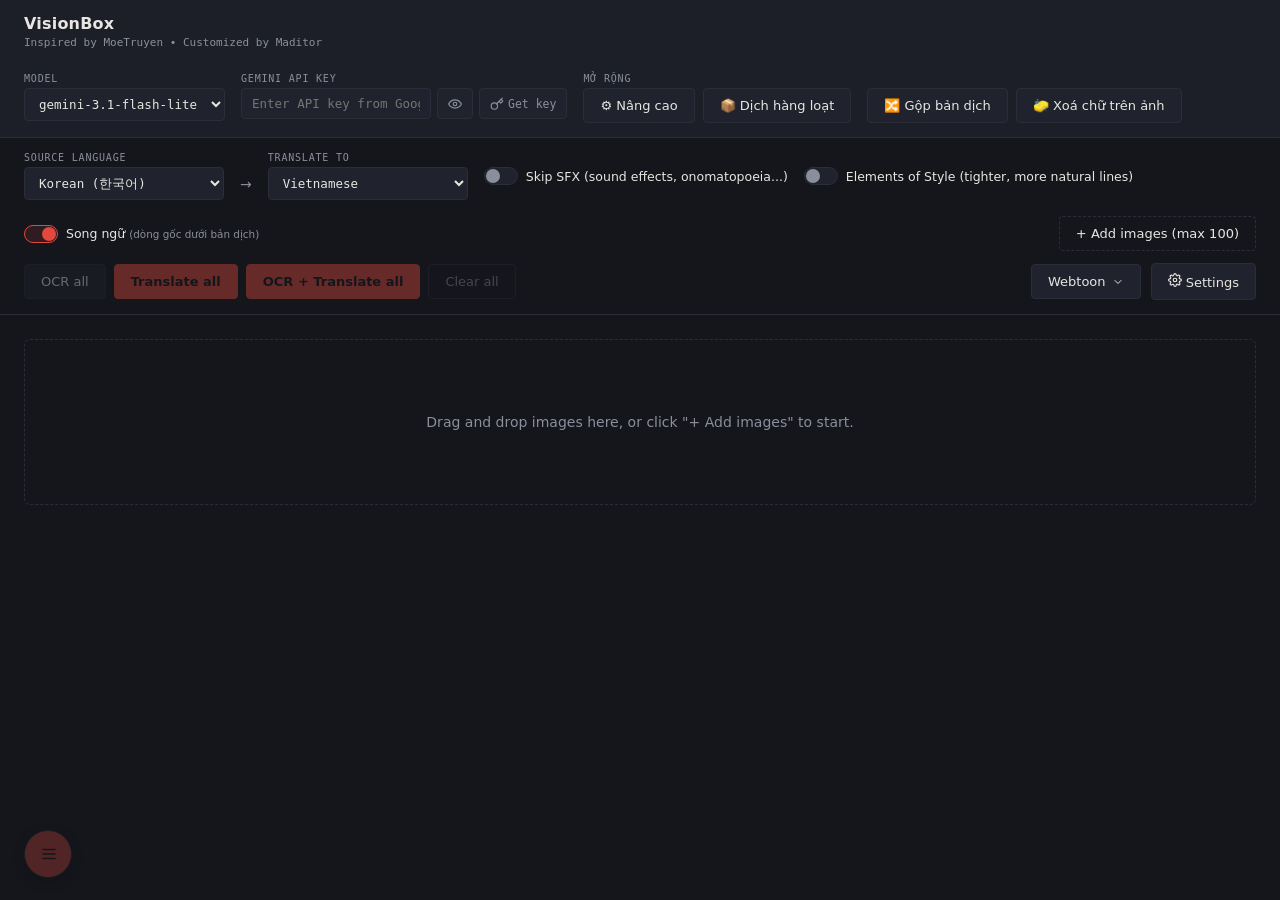
==== commit ed5278fc: "Update index.html" ====
--- a/index.html
+++ b/index.html
@@ -389,5 +389,6 @@
 <script src="vb-core.js"></script>
 <script src="vb-ui.js"></script>
 <script src="vb-inline.js"></script>
+<script src="vb-format.js"></script>
 </body>
 </html>
--- a/vb-extra.css
+++ b/vb-extra.css
@@ -79,3 +79,26 @@
 @media (max-width:720px){ .vb-grid2 { grid-template-columns:1fr; } }
 .vb-bi-src { color: var(--text-muted); opacity: .8; font-style: italic; }
 body.light-theme .vb-bi-src { opacity: .75; }
+
+/* ---------- thanh xuat chuan tren trang chinh ---------- */
+.vb-fmt-bar {
+  display: flex; align-items: center; gap: 10px; flex-wrap: wrap;
+  margin: 0 24px 12px; padding: 10px 14px;
+  border: 1px solid var(--vb-bd); border-radius: 12px; background: var(--vb-bg2);
+}
+.vb-fmt-name {
+  background: var(--vb-bg); color: var(--vb-fg); border: 1px solid var(--vb-bd);
+  border-radius: 9px; padding: 6px 10px; font-size: 13px; min-width: 220px;
+}
+
+/* ---------- luoi anh cua trang xoa chu ---------- */
+.vb-grid-cards { display: grid; grid-template-columns: repeat(auto-fill, minmax(210px, 1fr)); gap: 12px; }
+.vb-imgcard {
+  border: 1px solid var(--vb-bd); border-radius: 10px; overflow: hidden;
+  background: var(--vb-bg2); display: flex; flex-direction: column; gap: 6px; padding: 8px;
+}
+.vb-imgcard.done { border-color: #3ecf8e; }
+.vb-imgcard.error { border-color: #e5484d; }
+.vb-imgcard-head { display: flex; align-items: center; justify-content: space-between; gap: 6px; font-size: 12px; }
+.vb-imgcard-head b { overflow: hidden; text-overflow: ellipsis; white-space: nowrap; max-width: 120px; }
+.vb-imgcard img { width: 100%; max-height: 260px; object-fit: contain; background: #000; border-radius: 6px; cursor: zoom-in; }
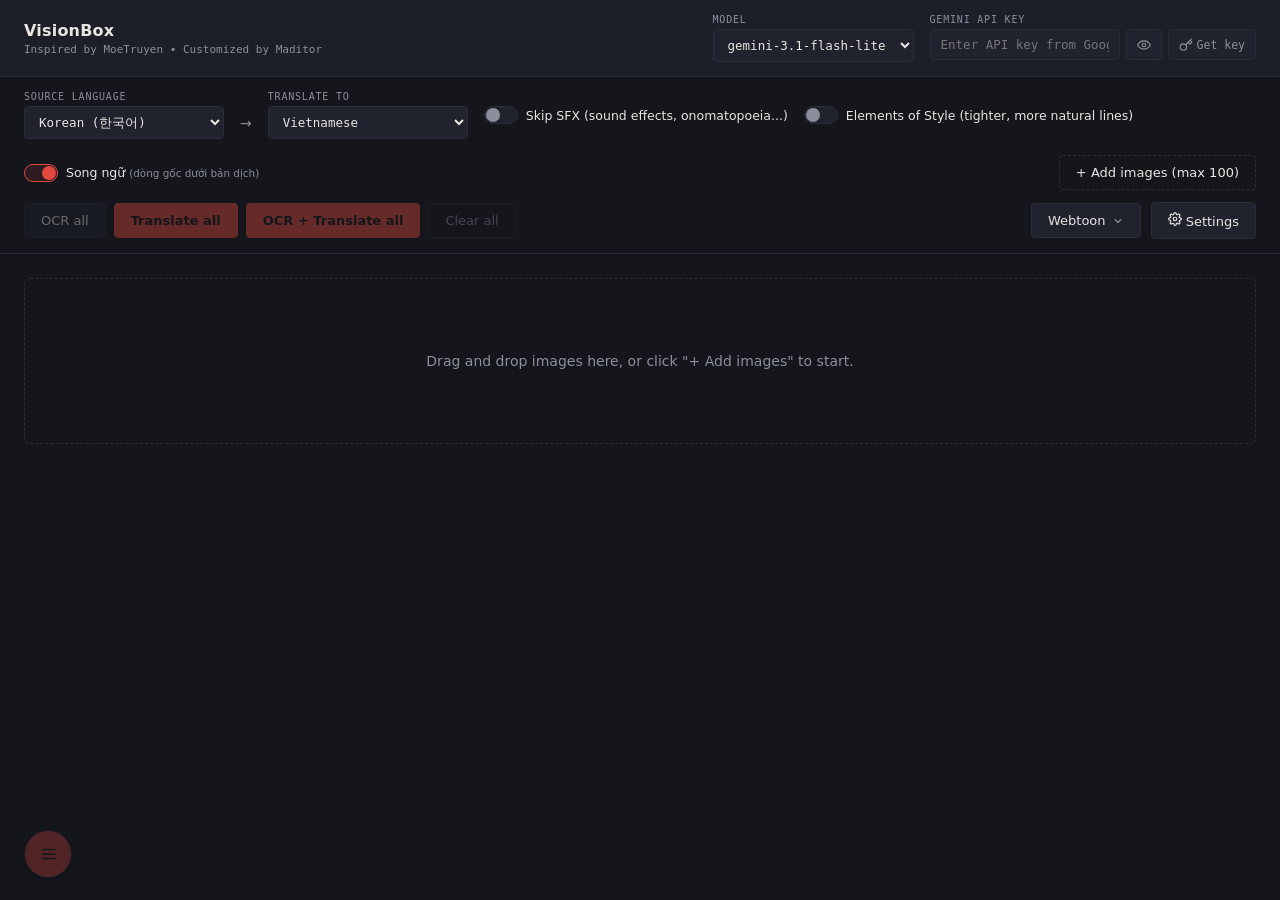
==== commit fbf1dcef: "Update index.html" ====
--- a/index.html
+++ b/index.html
@@ -390,5 +390,6 @@
 <script src="vb-ui.js"></script>
 <script src="vb-inline.js"></script>
 <script src="vb-format.js"></script>
+<script src="vb-studio.js"></script>
 </body>
 </html>
--- a/vb-extra.css
+++ b/vb-extra.css
@@ -91,14 +91,11 @@
   border-radius: 9px; padding: 6px 10px; font-size: 13px; min-width: 220px;
 }
 
-/* ---------- luoi anh cua trang xoa chu ---------- */
-.vb-grid-cards { display: grid; grid-template-columns: repeat(auto-fill, minmax(210px, 1fr)); gap: 12px; }
-.vb-imgcard {
-  border: 1px solid var(--vb-bd); border-radius: 10px; overflow: hidden;
-  background: var(--vb-bg2); display: flex; flex-direction: column; gap: 6px; padding: 8px;
-}
-.vb-imgcard.done { border-color: #3ecf8e; }
-.vb-imgcard.error { border-color: #e5484d; }
-.vb-imgcard-head { display: flex; align-items: center; justify-content: space-between; gap: 6px; font-size: 12px; }
-.vb-imgcard-head b { overflow: hidden; text-overflow: ellipsis; white-space: nowrap; max-width: 120px; }
-.vb-imgcard img { width: 100%; max-height: 260px; object-fit: contain; background: #000; border-radius: 6px; cursor: zoom-in; }
+/* ---------- Studio: thanh tab gom công cụ ---------- */
+.vb-studio-nav { display:flex; gap:6px; padding:14px 18px 0; max-width:1200px; margin:0 auto; flex-wrap:wrap; }
+.vb-studio-tab { background:var(--vb-bg2); color:var(--vb-fg); border:1px solid var(--vb-bd); border-bottom:none;
+  border-radius:10px 10px 0 0; padding:10px 20px; cursor:pointer; font-size:14px; }
+.vb-studio-tab:hover { border-color:var(--vb-acc); }
+.vb-studio-tab.is-active { background:var(--vb-bg); color:var(--vb-acc); font-weight:600; box-shadow:inset 0 2px 0 var(--vb-acc); }
+.vb-studio-panel { display:none; }
+.vb-studio-panel.is-active { display:flex; }
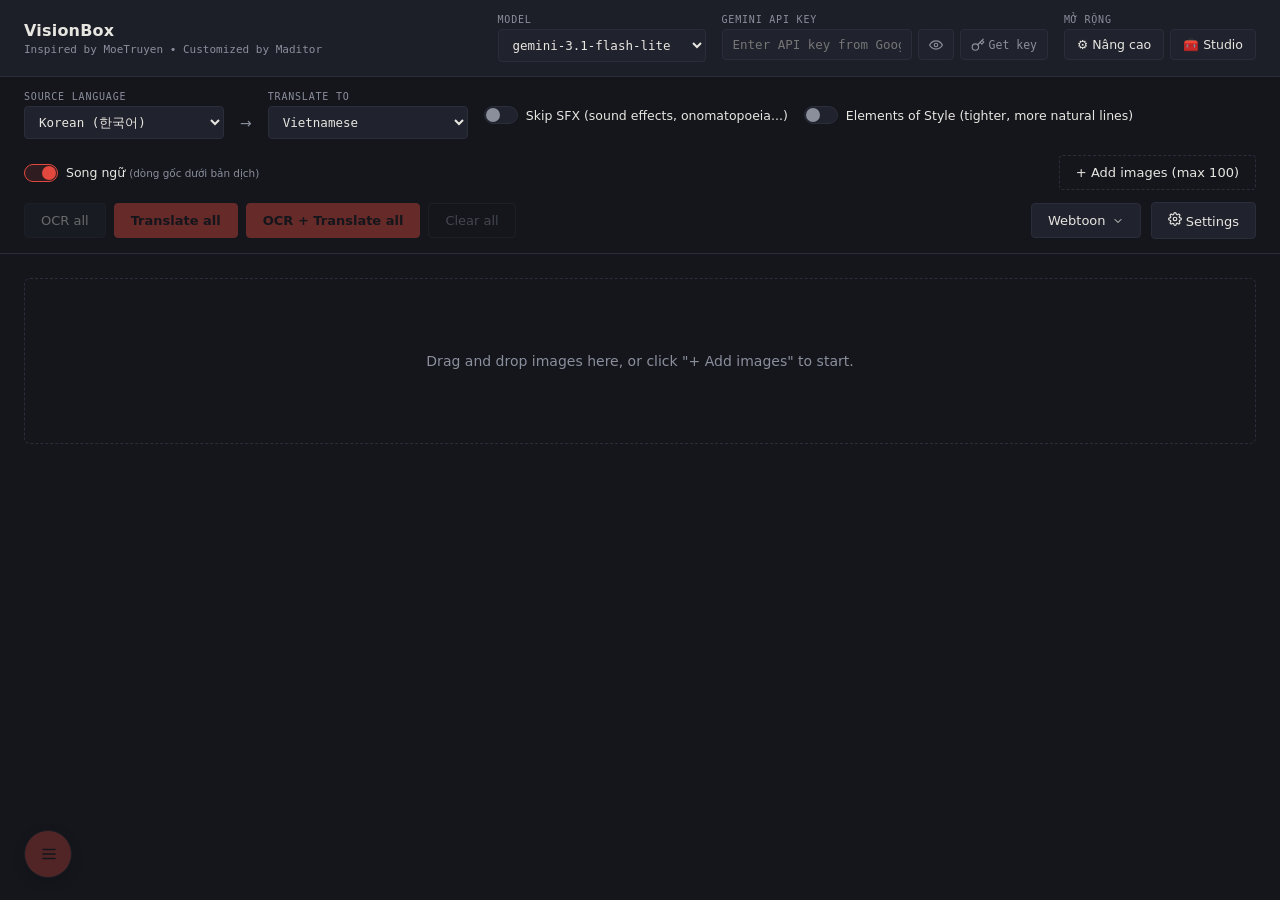
==== commit 868d6327: "Update index.html" ====
--- a/index.html
+++ b/index.html
@@ -385,6 +385,7 @@
 <script src="preload.js"></script>
 <script src="strings.js"></script>
 <script src="style-guide.js"></script>
+<script src="vb-models.js"></script>
 <script src="renderer.js"></script>
 <script src="vb-core.js"></script>
 <script src="vb-ui.js"></script>
--- a/vb-extra.css
+++ b/vb-extra.css
@@ -1,101 +1,303 @@
-/* vb-extra.css — style cho modal mo rong + trang batch */
-:root { --vb-bd: rgba(255,255,255,.14); --vb-bg: #14161c; --vb-bg2: #1b1e26; --vb-fg: #e8eaf0; --vb-acc:#5b8cff; }
-body.light-mode, [data-theme="light"] { --vb-bd:#d8dce6; --vb-bg:#fff; --vb-bg2:#f4f6fa; --vb-fg:#1d2029; }
-
-/* topbar */
-.vb-topbar-field .vb-topbar-btns { display:flex; align-items:center; gap:8px; flex-wrap:wrap; }
-.vb-hookstatus { font-size:12px; opacity:.7; }
-
-/* modal */
-.vb-modal-backdrop { position:fixed; inset:0; background:rgba(0,0,0,.55); display:flex; align-items:center; justify-content:center; z-index:9999; padding:24px; }
-.vb-modal-backdrop[hidden] { display:none; }
-.vb-modal { width:min(900px,100%); max-height:88vh; display:flex; flex-direction:column; background:var(--vb-bg); color:var(--vb-fg); border:1px solid var(--vb-bd); border-radius:14px; box-shadow:0 20px 60px rgba(0,0,0,.45); overflow:hidden; }
-.vb-modal-head { display:flex; align-items:center; gap:8px; padding:10px 12px; border-bottom:1px solid var(--vb-bd); }
-.vb-tabs { display:flex; gap:6px; flex:1; }
-.vb-tab { background:transparent; color:inherit; border:1px solid transparent; border-radius:9px; padding:8px 14px; cursor:pointer; font-size:14px; }
-.vb-tab.is-active { background:var(--vb-bg2); border-color:var(--vb-bd); font-weight:600; }
-.vb-x { background:transparent; border:none; color:inherit; font-size:18px; cursor:pointer; padding:4px 8px; }
-.vb-modal-body { padding:16px; overflow:auto; }
-.vb-modal-foot { display:flex; align-items:center; gap:8px; padding:10px 14px; border-top:1px solid var(--vb-bd); background:var(--vb-bg2); }
-.vb-pane { display:none; }
-.vb-pane.is-active { display:block; }
-.vb-spacer { flex:1; }
-
-/* controls */
-.vb-btn { background:var(--vb-bg2); color:var(--vb-fg); border:1px solid var(--vb-bd); border-radius:9px; padding:7px 13px; cursor:pointer; font-size:13px; }
-.vb-btn:hover { border-color:var(--vb-acc); }
-.vb-btn-primary { background:var(--vb-acc); border-color:var(--vb-acc); color:#fff; }
-.vb-btn-danger { border-color:#e5484d; color:#e5484d; }
-.vb-btn-icon { padding:6px 9px; }
-.vb-row { display:flex; align-items:center; gap:10px; flex-wrap:wrap; margin:10px 0; }
-.vb-inline { display:inline-flex; align-items:center; gap:6px; font-size:13px; cursor:pointer; }
-.vb-strong { font-weight:600; font-size:14px; }
-.vb-hint { font-size:12px; opacity:.7; }
-.vb-field { display:flex; flex-direction:column; gap:5px; margin:10px 0; }
-.vb-field label { font-size:12px; opacity:.8; }
-.vb-field input[type=text], .vb-field input[type=number], .vb-field select, .vb-modal textarea, .vb-batch textarea, .vb-filter {
-  background:var(--vb-bg2); color:var(--vb-fg); border:1px solid var(--vb-bd); border-radius:9px; padding:8px 10px; font-size:13px; font-family:inherit; width:100%;
+/* =====================================================================
+   vb-extra.css — VisionBox
+   PHẦN A: index.html  → hộp ⚙ Nâng cao, thanh xuất chuẩn, song ngữ (class vb-*)
+   PHẦN B: studio.html / merge.html / batch.html (class vbs-*)
+           Mọi rule toàn cục của phần B chỉ áp dụng cho trang có .vbs-main
+           nên KHÔNG ảnh hưởng styles.css của trang chính.
+   ===================================================================== */
+
+[hidden]{display:none!important}
+
+/* ================================================================
+   PHẦN A — index.html (vb-*)
+   Dùng biến của styles.css (có fallback) nên tự theo Dark/Light theme.
+   ================================================================ */
+@keyframes vbFade{from{opacity:0}to{opacity:1}}
+@keyframes vbPop{from{opacity:0;transform:translateY(10px) scale(.97)}to{opacity:1;transform:none}}
+
+body.vb-lock{overflow:hidden}
+
+/* ---- Hộp thoại ---- */
+.vb-modal-backdrop{position:fixed;inset:0;z-index:1000;display:flex;align-items:center;justify-content:center;
+  padding:20px;background:rgba(0,0,0,.62);-webkit-backdrop-filter:blur(4px);backdrop-filter:blur(4px);
+  animation:vbFade .2s ease}
+.vb-modal{display:flex;flex-direction:column;width:min(880px,100%);height:min(86vh,780px);max-height:100%;
+  background:var(--panel,#1c1f28);color:var(--text,#e8e6e1);border:1px solid var(--border,#2a2e3a);
+  border-radius:14px;box-shadow:0 24px 70px rgba(0,0,0,.55);overflow:hidden;color-scheme:dark;
+  animation:vbPop .28s cubic-bezier(.34,1.56,.64,1)}
+@supports (height:1dvh){.vb-modal{height:min(86dvh,780px)}}
+body.light-theme .vb-modal{color-scheme:light}
+
+.vb-modal-head{flex:0 0 auto;display:flex;align-items:flex-end;justify-content:space-between;gap:12px;
+  padding:10px 12px 0 14px;border-bottom:1px solid var(--border,#2a2e3a);background:var(--panel-2,#20232d)}
+.vb-tabs{display:flex;gap:4px;flex-wrap:wrap;min-width:0}
+.vb-tab{appearance:none;background:transparent;border:0;border-bottom:2px solid transparent;margin-bottom:-1px;
+  padding:10px 14px;border-radius:8px 8px 0 0;color:var(--text-muted,#8b8f9c);font:inherit;font-size:13px;
+  font-weight:600;cursor:pointer;white-space:nowrap;
+  transition:color .15s,background .15s,border-color .15s}
+.vb-tab:hover{color:var(--text,#e8e6e1);background:var(--accent-soft,#e2483d22)}
+.vb-tab.is-active{color:var(--accent,#e2483d);border-bottom-color:var(--accent,#e2483d)}
+.vb-tab:focus-visible{outline:none;box-shadow:inset 0 0 0 2px var(--accent,#e2483d)}
+.vb-x{flex:0 0 auto;display:grid;place-items:center;width:32px;height:32px;margin-bottom:6px;
+  border:1px solid transparent;background:transparent;color:var(--text-muted,#8b8f9c);border-radius:8px;
+  font-size:16px;cursor:pointer;transition:color .15s,border-color .15s,background .15s}
+.vb-x:hover{color:var(--accent,#e2483d);border-color:var(--accent,#e2483d);background:var(--accent-soft,#e2483d22)}
+.vb-x:focus-visible{outline:none;box-shadow:0 0 0 3px var(--accent-soft,#e2483d22),0 0 0 1px var(--accent,#e2483d)}
+
+.vb-modal-body{flex:1 1 auto;min-height:0;overflow-y:auto;overscroll-behavior:contain;padding:16px 18px}
+.vb-pane{display:none}
+.vb-pane.is-active{display:block;animation:vbFade .18s ease}
+.vb-modal-foot{flex:0 0 auto;display:flex;align-items:center;flex-wrap:wrap;gap:8px;padding:12px 18px;
+  border-top:1px solid var(--border,#2a2e3a);background:var(--panel-2,#20232d)}
+.vb-modal-foot .vb-hint{margin:0}
+.vb-dirty{color:var(--warn,#d9a441);font-size:12px;font-weight:600}
+
+/* ---- Chữ, hàng, lưới ---- */
+.vb-hint{margin:0;color:var(--text-muted,#8b8f9c);font-size:12px;line-height:1.55}
+p.vb-hint{margin:0 0 14px}
+.vb-strong{font-weight:600}
+.vb-spacer{flex:1 1 auto}
+.vb-row{display:flex;flex-wrap:wrap;align-items:center;gap:8px;margin:12px 0}
+.vb-inline{display:inline-flex;align-items:center;gap:6px;font-size:13px;cursor:pointer;user-select:none}
+.vb-pane>.vb-inline{display:flex;margin-bottom:8px}
+.vb-grid2{display:grid;grid-template-columns:repeat(auto-fit,minmax(240px,1fr));gap:12px}
+
+.vb-field{display:flex;flex-direction:column;gap:5px;margin-bottom:12px}
+.vb-field>label{font-family:var(--font-mono,Consolas,monospace);font-size:10px;text-transform:uppercase;
+  letter-spacing:.08em;color:var(--text-muted,#8b8f9c)}
+
+/* ---- Ô nhập ---- */
+.vb-modal textarea,
+.vb-modal input[type=text],
+.vb-modal input[type=number],
+.vb-modal select,
+.vb-fmt-bar input[type=text]{width:100%;min-width:0;background:var(--panel-2,#20232d);color:var(--text,#e8e6e1);
+  border:1px solid var(--border,#2a2e3a);border-radius:6px;padding:8px 10px;
+  font-family:var(--font-mono,Consolas,monospace);font-size:12.5px;line-height:1.55}
+.vb-modal textarea{resize:vertical}
+.vb-modal textarea:focus,.vb-modal input:focus,.vb-modal select:focus,.vb-fmt-bar input[type=text]:focus{
+  outline:none;border-color:var(--accent,#e2483d);box-shadow:0 0 0 3px var(--accent-soft,#e2483d22)}
+.vb-modal input[type=checkbox],.vb-modal input[type=radio],.vb-fmt-bar input[type=checkbox]{
+  width:auto;min-width:0;accent-color:var(--accent,#e2483d);cursor:pointer}
+.vb-modal .vb-inline .vb-num{width:84px}
+.vb-modal .vb-row>select{flex:1 1 240px;width:auto}
+#vb-key-text{white-space:pre;overflow:auto;min-height:150px}
+.vb-masked{-webkit-text-security:disc;text-security:disc}
+@supports not (-webkit-text-security:disc){.vb-masked{filter:blur(4px)}}
+
+/* ---- Nút ---- */
+.vb-btn{display:inline-flex;align-items:center;gap:6px;padding:7px 12px;background:var(--panel-2,#20232d);
+  color:var(--text,#e8e6e1);border:1px solid var(--border,#2a2e3a);border-radius:6px;font:inherit;font-size:12.5px;
+  line-height:1.3;white-space:nowrap;text-decoration:none;cursor:pointer;user-select:none;
+  transition:border-color .15s,color .15s,background .15s,transform .1s,filter .15s}
+.vb-btn:hover{border-color:var(--accent,#e2483d);color:var(--accent,#e2483d)}
+.vb-btn:active{transform:scale(.97)}
+.vb-btn:disabled{opacity:.4;cursor:not-allowed;transform:none}
+.vb-btn:focus-visible{outline:none;box-shadow:0 0 0 3px var(--accent-soft,#e2483d22),0 0 0 1px var(--accent,#e2483d)}
+.vb-btn-primary{background:var(--accent,#e2483d);border-color:var(--accent,#e2483d);color:#14161c;font-weight:600}
+.vb-btn-primary:hover{color:#14161c;filter:brightness(1.1)}
+.vb-btn-danger{background:transparent;color:var(--text-muted,#8b8f9c)}
+.vb-btn-danger:hover{background:var(--accent-soft,#e2483d22)}
+.vb-btn-icon{padding:3px 8px;font-size:12px}
+
+/* ---- Trạng thái key ---- */
+.vb-keystatus{display:flex;flex-wrap:wrap;gap:6px;max-height:112px;overflow:auto;margin-top:6px}
+.vb-chip{display:inline-flex;align-items:center;padding:3px 10px;border:1px solid var(--border,#2a2e3a);
+  border-radius:999px;background:var(--panel-2,#20232d);color:var(--text-muted,#8b8f9c);
+  font-family:var(--font-mono,Consolas,monospace);font-size:11px;white-space:nowrap}
+.vb-chip.ok{color:var(--ok,#5fb3a3);border-color:var(--ok,#5fb3a3);background:var(--ok-soft,#5fb3a322)}
+.vb-chip.cool{color:var(--warn,#d9a441);border-color:var(--warn,#d9a441)}
+#vb-key-test-out{margin-top:8px;font-size:12px;line-height:1.6}
+
+/* ---- Danh sách file ngữ cảnh ---- */
+.vb-filelist{display:flex;flex-direction:column;gap:6px;margin-top:8px}
+.vb-fileitem{display:flex;align-items:center;gap:10px;padding:7px 10px;background:var(--panel-2,#20232d);
+  border:1px solid var(--border,#2a2e3a);border-radius:8px}
+.vb-fileitem>label{flex:0 1 auto;min-width:0}
+.vb-fileitem b{display:inline-block;max-width:380px;overflow:hidden;text-overflow:ellipsis;white-space:nowrap;vertical-align:bottom}
+
+/* ---- Ví dụ song ngữ ---- */
+.vb-sample{margin:8px 0 12px;padding:10px 12px;background:var(--panel-2,#20232d);
+  border:1px dashed var(--border,#2a2e3a);border-radius:8px;font-family:var(--font-mono,Consolas,monospace);
+  font-size:12.5px;line-height:1.7;white-space:pre-wrap;color:var(--text,#e8e6e1)}
+
+/* ---- Nút "Mở rộng" trên topbar ---- */
+.vb-topbar-btns{display:flex;align-items:center;gap:6px;flex-wrap:wrap}
+.vb-topbar-btns .btn{padding:7px 12px;font-size:12.5px;white-space:nowrap}
+.vb-hookstatus{max-width:220px;overflow:hidden;text-overflow:ellipsis;white-space:nowrap;
+  font-family:var(--font-mono,Consolas,monospace);font-size:11px;color:var(--text-muted,#8b8f9c)}
+.vb-hookstatus:empty{display:none}
+
+/* ---- Thanh xuất theo định dạng chuẩn ---- */
+.vb-fmt-bar{display:flex;flex-wrap:wrap;align-items:center;gap:8px;margin:0 24px 16px;padding:10px 14px;
+  background:var(--panel,#1c1f28);border:1px solid var(--border,#2a2e3a);border-radius:8px;color:var(--text,#e8e6e1)}
+.vb-fmt-name{flex:1 1 220px;max-width:340px}
+
+/* ---- Dòng gốc trong chế độ song ngữ ---- */
+.vb-bi-src{color:var(--text-muted,#8b8f9c);font-style:italic;font-size:.93em}
+
+/* ---- Toast ---- */
+.vb-toast{position:fixed;left:50%;bottom:24px;z-index:3000;padding:9px 18px;background:#000;color:#fff;
+  border-radius:999px;font-size:13px;opacity:0;pointer-events:none;
+  transform:translateX(-50%) translateY(16px);transition:opacity .2s,transform .2s}
+.vb-toast.is-on{opacity:1;transform:translateX(-50%) translateY(0)}
+
+@media (max-width:640px){
+  .vb-modal-backdrop{padding:0;align-items:flex-end}
+  .vb-modal{height:94vh;border-radius:14px 14px 0 0}
+  @supports (height:1dvh){.vb-modal{height:94dvh}}
+  .vb-tab{padding:9px 10px;font-size:12px}
+  .vb-modal-body{padding:14px}
+  .vb-modal-foot{padding:10px 14px}
+  .vb-fmt-bar{margin:0 12px 16px}
+  .vb-fileitem b{max-width:180px}
 }
-.vb-modal textarea, .vb-batch textarea { resize:vertical; line-height:1.55; }
-.vb-grid2 { display:grid; grid-template-columns:1fr 1fr; gap:12px; }
-.vb-grid3 { display:grid; grid-template-columns:repeat(auto-fit,minmax(200px,1fr)); gap:12px; }
-.vb-details { margin:10px 0; border:1px dashed var(--vb-bd); border-radius:9px; padding:10px; }
-.vb-sample { background:var(--vb-bg2); border:1px solid var(--vb-bd); border-radius:9px; padding:10px; font-size:13px; white-space:pre-wrap; }
-
-/* keys */
-.vb-keyrow { display:flex; align-items:center; gap:8px; margin-bottom:8px; }
-.vb-keyno { width:20px; text-align:center; opacity:.6; }
-.vb-keyinput { flex:1; background:var(--vb-bg2); color:var(--vb-fg); border:1px solid var(--vb-bd); border-radius:9px; padding:8px 10px; font-size:13px; }
-.vb-keymsg { font-size:11px; min-width:90px; opacity:.8; }
-.vb-keymsg.ok { color:#3ecf8e; } .vb-keymsg.bad { color:#e5484d; }
-.vb-keystatus { display:flex; gap:6px; flex-wrap:wrap; margin-top:10px; }
-.vb-chip { font-size:11px; padding:3px 9px; border-radius:20px; border:1px solid var(--vb-bd); }
-.vb-chip.cool { border-color:#e5a04d; color:#e5a04d; }
-.vb-chip.ok { border-color:#3ecf8e; color:#3ecf8e; }
-
-/* files */
-.vb-filelist { display:flex; flex-direction:column; gap:6px; margin-top:8px; }
-.vb-fileitem { display:flex; align-items:center; gap:10px; padding:6px 10px; border:1px solid var(--vb-bd); border-radius:9px; background:var(--vb-bg2); }
-.vb-fileitem b { font-weight:600; font-size:13px; }
-
-/* batch page */
-.vb-batch { padding:18px; display:flex; flex-direction:column; gap:16px; max-width:1200px; margin:0 auto; }
-.vb-card { border:1px solid var(--vb-bd); border-radius:14px; padding:16px; background:var(--vb-bg); }
-.vb-card h2 { margin:0 0 10px; font-size:16px; }
-.vb-drop { border:2px dashed var(--vb-bd); border-radius:12px; padding:26px; text-align:center; }
-.vb-drop.over { border-color:var(--vb-acc); background:rgba(91,140,255,.08); }
-.vb-filter { max-width:260px; }
-.vb-progress { height:8px; border-radius:6px; background:var(--vb-bg2); overflow:hidden; margin:10px 0; }
-.vb-progress-fill { height:100%; width:0; background:var(--vb-acc); transition:width .25s; }
-.vb-chapters { display:flex; flex-direction:column; gap:6px; max-height:420px; overflow:auto; }
-.vb-chapter { display:flex; align-items:center; gap:10px; padding:8px 12px; border:1px solid var(--vb-bd); border-radius:9px; background:var(--vb-bg2); }
-.vb-chapter.running { border-color:var(--vb-acc); }
-.vb-chapter.done { border-color:#3ecf8e; }
-.vb-chapter.error { border-color:#e5484d; }
-.vb-badge { font-size:11px; opacity:.85; }
-.vb-results { display:flex; flex-direction:column; gap:8px; }
-.vb-result { border:1px solid var(--vb-bd); border-radius:9px; padding:10px; background:var(--vb-bg2); }
-.vb-result summary { cursor:pointer; font-weight:600; }
-@media (max-width:720px){ .vb-grid2 { grid-template-columns:1fr; } }
-.vb-bi-src { color: var(--text-muted); opacity: .8; font-style: italic; }
-body.light-theme .vb-bi-src { opacity: .75; }
-
-/* ---------- thanh xuat chuan tren trang chinh ---------- */
-.vb-fmt-bar {
-  display: flex; align-items: center; gap: 10px; flex-wrap: wrap;
-  margin: 0 24px 12px; padding: 10px 14px;
-  border: 1px solid var(--vb-bd); border-radius: 12px; background: var(--vb-bg2);
+
+/* ================================================================
+   PHẦN B — studio.html / merge.html / batch.html (vbs-*)
+   ================================================================ */
+*{box-sizing:border-box}
+
+body:has(.vbs-main){
+  --bg:#14161a;--bg2:#1b1e24;--bg3:#22262e;--bd:#333945;--fg:#e6e8ec;--dim:#9aa3b2;
+  --acc:#3b82f6;--ok:#3ecf8e;--bad:#e5484d;--warn:#e5a04d;
+  margin:0;background:var(--bg);color:var(--fg);
+  font:14px/1.6 "Segoe UI",system-ui,-apple-system,sans-serif;color-scheme:dark;
 }
-.vb-fmt-name {
-  background: var(--vb-bg); color: var(--vb-fg); border: 1px solid var(--vb-bd);
-  border-radius: 9px; padding: 6px 10px; font-size: 13px; min-width: 220px;
+
+.vbs-top{display:flex;align-items:center;justify-content:space-between;gap:12px;padding:16px 24px;
+  background:var(--bg2);border-bottom:1px solid var(--bd)}
+.vbs-top h1{margin:0;font-size:19px;font-weight:700}
+.vbs-top p{margin:2px 0 0}
+
+.vbs-nav{position:sticky;top:0;z-index:20;display:flex;align-items:center;gap:8px;flex-wrap:wrap;
+  padding:10px 24px;background:rgba(27,30,36,.92);-webkit-backdrop-filter:blur(8px);backdrop-filter:blur(8px);
+  border-bottom:1px solid var(--bd)}
+.vbs-nav .vbs-btn{padding:6px 12px}
+.vbs-tab{padding:7px 14px;border-radius:9px;font-size:13px;font-weight:600;text-decoration:none;color:var(--fg);
+  white-space:nowrap;transition:background .15s,color .15s}
+.vbs-tab:hover{background:rgba(255,255,255,.07)}
+.vbs-tab.on{background:var(--acc);color:#fff}
+.vbs-tab.ghost{font-weight:500;color:var(--dim)}
+.vbs-sp{flex:1 1 auto}
+.vbs-grow{flex:1 1 220px;min-width:0}
+
+.vbs-main{max-width:1060px;margin:0 auto;padding:20px 20px 70px}
+.vbs-main h2{margin:0 0 12px;font-size:15px;font-weight:700;display:flex;align-items:baseline;gap:8px;flex-wrap:wrap}
+.vbs-main code,.vbs-modal code{background:var(--bg3);padding:1px 5px;border-radius:4px;font-size:12px}
+.vbs-main summary{cursor:pointer;font-size:13px;color:var(--dim);margin-top:6px;user-select:none}
+.vbs-main summary:hover{color:var(--fg)}
+
+.vbs-card{background:var(--bg2);border:1px solid var(--bd);border-radius:13px;padding:16px 18px;margin-bottom:16px}
+.vbs-hint{margin:0;color:var(--dim);font-size:12px;font-weight:400}
+.vbs-row{display:flex;align-items:center;gap:8px;flex-wrap:wrap;margin:10px 0}
+.vbs-grid2{display:grid;grid-template-columns:repeat(auto-fit,minmax(260px,1fr));gap:12px}
+.vbs-grid3{display:grid;grid-template-columns:repeat(auto-fit,minmax(200px,1fr));gap:12px}
+.vbs-field{display:flex;flex-direction:column;gap:5px;margin-bottom:10px;min-width:0}
+.vbs-field>label{font-size:12px;color:var(--dim)}
+.vbs-inline{display:inline-flex;align-items:center;gap:6px;font-size:13px;cursor:pointer;user-select:none}
+
+.vbs-main :is(input[type=text],input[type=number],select,textarea),
+.vbs-modal :is(input[type=text],input[type=number],select,textarea){
+  width:100%;background:var(--bg3);color:var(--fg);border:1px solid var(--bd);border-radius:8px;
+  padding:8px 10px;font:inherit}
+.vbs-main textarea,.vbs-modal textarea{resize:vertical;line-height:1.6}
+.vbs-main textarea.mono,.vbs-main #c-out,.vbs-modal textarea{font-family:Consolas,ui-monospace,monospace;font-size:12.5px}
+.vbs-main :is(input,select,textarea):focus,.vbs-modal :is(input,select,textarea):focus{
+  outline:none;border-color:var(--acc);box-shadow:0 0 0 3px rgba(59,130,246,.18)}
+.vbs-main input[type=checkbox],.vbs-modal input[type=checkbox]{width:auto;accent-color:var(--acc)}
+/* độ ưu tiên cao hơn rule :is(...) ở trên để ô lọc chương không bị kéo giãn 100% */
+.vbs-main input.vbs-filter[type=text]{flex:1 1 220px;min-width:160px;width:auto}
+.vbs-modal .vbs-row>.vbs-grow{width:auto}
+
+.vbs-btn{display:inline-flex;align-items:center;gap:6px;padding:8px 14px;background:var(--bg3);color:var(--fg);
+  border:1px solid var(--bd);border-radius:8px;font:inherit;font-size:13px;line-height:1.3;cursor:pointer;
+  text-decoration:none;white-space:nowrap;transition:border-color .15s,background .15s,transform .1s,filter .15s}
+.vbs-btn:hover{border-color:var(--acc)}
+.vbs-btn:active{transform:scale(.97)}
+.vbs-btn:focus-visible{outline:none;box-shadow:0 0 0 3px rgba(59,130,246,.3)}
+.vbs-btn:disabled{opacity:.45;cursor:not-allowed;transform:none}
+.vbs-btn.primary{background:var(--acc);border-color:var(--acc);color:#fff}
+.vbs-btn.primary:hover:not(:disabled){filter:brightness(1.1)}
+.vbs-btn.danger{background:transparent;border-color:var(--bad);color:var(--bad)}
+.vbs-btn.danger:hover:not(:disabled){background:rgba(229,72,77,.12)}
+
+.vbs-drop{border:2px dashed var(--bd);border-radius:12px;padding:28px 20px;text-align:center;background:var(--bg);
+  transition:border-color .15s,background .15s}
+.vbs-drop.over{border-color:var(--acc);background:rgba(59,130,246,.08)}
+.vbs-drop p{margin:6px 0}
+
+.vbs-chips{display:flex;flex-wrap:wrap;gap:6px}
+.vbs-chip{display:inline-flex;align-items:center;gap:5px;padding:5px 11px;border:1px solid var(--bd);
+  border-radius:999px;font-size:12px;cursor:pointer;background:var(--bg3);user-select:none}
+.vbs-chip:hover{border-color:var(--acc)}
+.vbs-chip:has(input:checked){border-color:var(--acc);color:#8ab4ff;background:rgba(59,130,246,.12)}
+
+.vbs-chapters,#c-chaplist{margin-top:8px}
+.vbs-chapters{max-height:380px;overflow:auto;padding:4px;background:var(--bg);border:1px solid var(--bd);border-radius:10px}
+.vbs-chapters>.vbs-hint{padding:10px}
+.vbs-chapter{display:flex;align-items:center;gap:10px;padding:7px 10px;border-radius:8px;cursor:pointer}
+.vbs-chapter:hover{background:rgba(255,255,255,.05)}
+.vbs-chapter-name{flex:1 1 auto;min-width:0;overflow:hidden;text-overflow:ellipsis;white-space:nowrap}
+.vbs-chapter.run{background:rgba(59,130,246,.14)}
+.vbs-chapter.done{background:rgba(62,207,142,.12)}
+.vbs-chapter.err{background:rgba(229,72,77,.14)}
+.vbs-chapter.done .vbs-hint{color:var(--ok)}
+.vbs-chapter.err .vbs-hint{color:var(--bad)}
+
+.vbs-progress{height:8px;background:var(--bg3);border-radius:99px;overflow:hidden;margin:12px 0 8px}
+.vbs-progress>div{height:100%;width:0;background:linear-gradient(90deg,var(--acc),#60a5fa);transition:width .25s}
+
+.vbs-log{max-height:240px;overflow:auto;margin-top:8px;padding:10px;background:var(--bg);border:1px solid var(--bd);
+  border-radius:9px;font:12px/1.6 Consolas,ui-monospace,monospace;white-space:pre-wrap}
+.vbs-log:empty{display:none}
+.vbs-log .ok{color:var(--ok)}.vbs-log .bad{color:var(--bad)}.vbs-log .warn{color:var(--warn)}
+
+.vbs-results{margin-top:10px}
+.vbs-results>.vbs-hint{padding:6px 0}
+.vbs-result{border:1px solid var(--bd);border-radius:10px;padding:10px 12px;margin-bottom:10px;background:var(--bg)}
+.vbs-result textarea{font-family:Consolas,ui-monospace,monospace;font-size:12.5px}
+.vbs-result .vbs-row:first-child{margin-top:0}
+
+/* ---- Hộp thoại Studio (🔑 Keys, ⚙ Nâng cao) ---- */
+.vbs-modal{position:fixed;inset:0;z-index:200;display:none;align-items:center;justify-content:center;
+  padding:16px;background:rgba(0,0,0,.62);-webkit-backdrop-filter:blur(3px);backdrop-filter:blur(3px)}
+.vbs-modal.on{display:flex}
+.vbs-modal-box{width:min(680px,100%);max-height:90vh;overflow:auto;overscroll-behavior:contain;padding:18px;
+  background:var(--bg2);color:var(--fg);border:1px solid var(--bd);border-radius:14px;
+  box-shadow:0 24px 70px rgba(0,0,0,.55)}
+.vbs-modal-box.wide{width:min(820px,100%)}
+.vbs-modal-head{display:flex;align-items:center;justify-content:space-between;margin-bottom:8px}
+.vbs-x{background:none;border:none;color:var(--dim);font-size:18px;cursor:pointer;padding:4px 8px;border-radius:6px}
+.vbs-x:hover{color:var(--fg);background:rgba(255,255,255,.07)}
+.vbs-sec{margin-top:14px;padding-top:12px;border-top:1px solid var(--bd)}
+.vbs-sec-head{display:flex;align-items:baseline;justify-content:space-between;gap:8px;flex-wrap:wrap;
+  margin-bottom:8px;font-size:13px}
+.vbs-warn{color:var(--warn)}
+
+.vbs-toast{position:fixed;left:50%;bottom:24px;z-index:300;padding:9px 18px;background:#000;color:#fff;
+  border-radius:999px;font-size:13px;opacity:0;pointer-events:none;
+  transform:translateX(-50%) translateY(16px);transition:.2s}
+.vbs-toast.on{opacity:1;transform:translateX(-50%) translateY(0)}
+
+@media (max-width:640px){
+  .vbs-top,.vbs-nav{padding-left:14px;padding-right:14px}
+  .vbs-nav{gap:6px}
+  .vbs-main{padding:14px 12px 60px}
+  .vbs-card{padding:14px}
+  .vbs-chapters{max-height:300px}
+  .vbs-modal{padding:0;align-items:flex-end}
+  .vbs-modal-box,.vbs-modal-box.wide{width:100%;max-height:94vh;border-radius:14px 14px 0 0}
 }
-
-/* ---------- Studio: thanh tab gom công cụ ---------- */
-.vb-studio-nav { display:flex; gap:6px; padding:14px 18px 0; max-width:1200px; margin:0 auto; flex-wrap:wrap; }
-.vb-studio-tab { background:var(--vb-bg2); color:var(--vb-fg); border:1px solid var(--vb-bd); border-bottom:none;
-  border-radius:10px 10px 0 0; padding:10px 20px; cursor:pointer; font-size:14px; }
-.vb-studio-tab:hover { border-color:var(--vb-acc); }
-.vb-studio-tab.is-active { background:var(--vb-bg); color:var(--vb-acc); font-weight:600; box-shadow:inset 0 2px 0 var(--vb-acc); }
-.vb-studio-panel { display:none; }
-.vb-studio-panel.is-active { display:flex; }
+@media (prefers-reduced-motion:reduce){
+  *{animation:none!important;transition:none!important}
+}
+/* ---- batch: hộp ⚙ Nâng cao ---- */
+.vbs-advtabs{display:flex;gap:6px;flex-wrap:wrap;border-bottom:1px solid var(--bd);padding-bottom:8px;margin-bottom:8px}
+.vbs-advtabs .vbs-tab{border:0;background:transparent;cursor:pointer;font:inherit}
+.vbs-pane{display:none}.vbs-pane.on{display:block}
+.vbs-list{display:flex;flex-direction:column;gap:6px;margin-top:6px;max-height:220px;overflow:auto}
+.vbs-item{display:flex;align-items:center;gap:10px;padding:6px 10px;background:var(--bg3);border:1px solid var(--bd);border-radius:8px;cursor:pointer}
+.vbs-item b{flex:1 1 auto;min-width:0;overflow:hidden;text-overflow:ellipsis;white-space:nowrap;font-weight:600}
+.vbs-item input{width:auto;accent-color:var(--acc)}
+.vbs-sample{margin:8px 0;padding:10px 12px;background:var(--bg);border:1px dashed var(--bd);border-radius:8px;font:12.5px/1.7 Consolas,ui-monospace,monospace;white-space:pre-wrap}
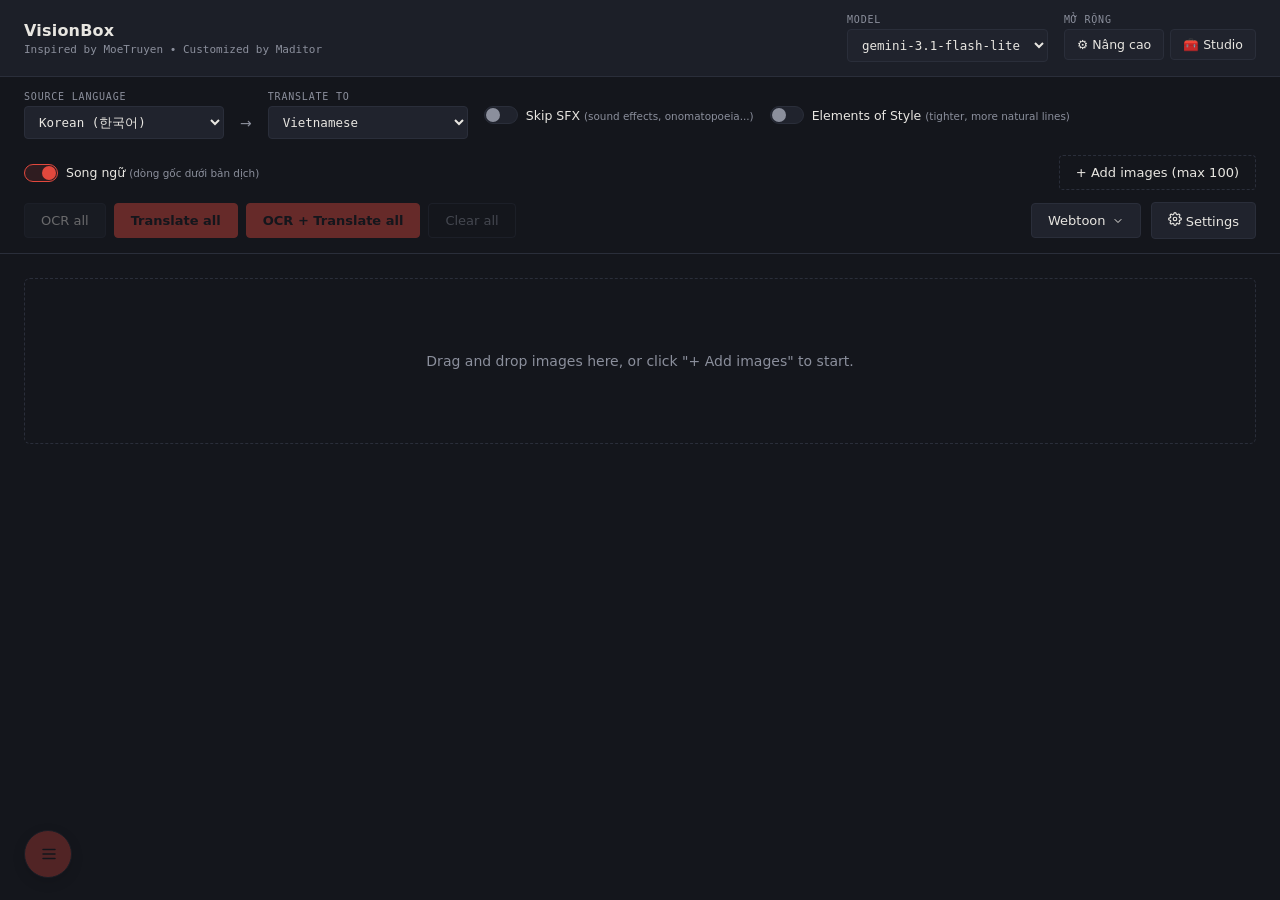
==== commit e27f23db: "Remove API key input from index.html Removed the API key input section and related buttons." ====
--- a/index.html
+++ b/index.html
@@ -40,16 +40,6 @@
       </select>
       <input type="text" id="model-custom-input" placeholder="custom-model-name" style="display:none" />
     </div>
-
-    <div class="field">
-      <label for="api-key-input" data-i18n="api_key_label">Gemini API Key</label>
-      <div class="input-with-btn">
-        <input type="password" id="api-key-input" data-i18n="api_key_placeholder" data-i18n-placeholder placeholder="Enter API key from Google AI Studio" />
-        <button id="toggle-key-btn" class="icon-btn" title="Show/hide key"><span class="icon"><svg viewBox="0 0 24 24" fill="none" stroke="currentColor" stroke-width="2" stroke-linecap="round" stroke-linejoin="round"><path d="M1 12s4-7 11-7 11 7 11 7-4 7-11 7-11-7-11-7Z"/><circle cx="12" cy="12" r="3"/></svg></span></button>
-        <button type="button" id="get-key-btn" class="icon-btn" title="Get an API key from Google AI Studio"><span class="icon"><svg viewBox="0 0 24 24" fill="none" stroke="currentColor" stroke-width="2" stroke-linecap="round" stroke-linejoin="round"><circle cx="7.5" cy="15.5" r="5.5"/><path d="m21 2-9.6 9.6"/><path d="m15.5 7.5 3 3L22 7l-3-3"/></svg></span> <span data-i18n="get_key">Get key</span></button>
-      </div>
-    </div>
-  </div>
 </header>
 
 <section class="lang-bar">
@@ -385,7 +375,6 @@
 <script src="preload.js"></script>
 <script src="strings.js"></script>
 <script src="style-guide.js"></script>
-<script src="vb-models.js"></script>
 <script src="renderer.js"></script>
 <script src="vb-core.js"></script>
 <script src="vb-ui.js"></script>
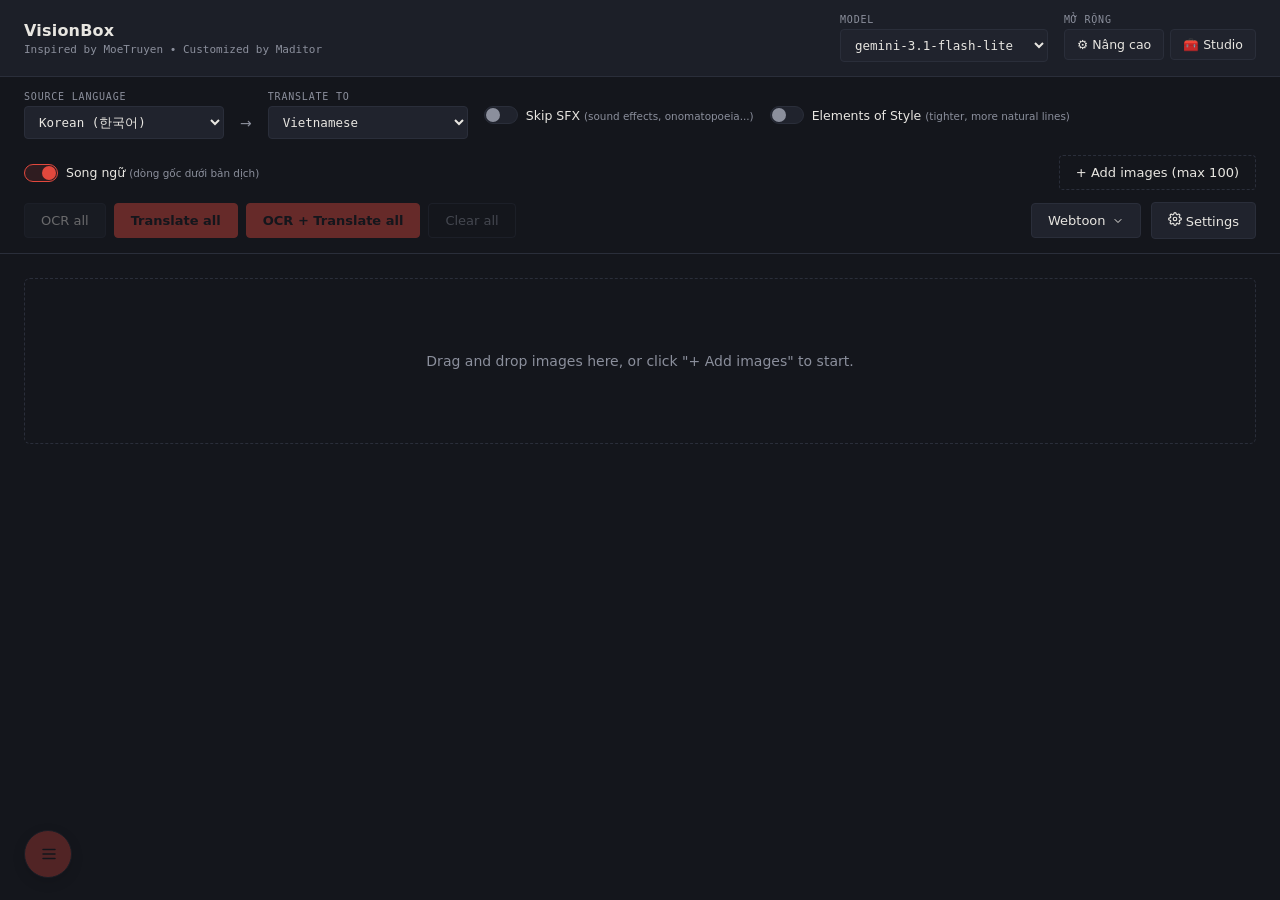
==== commit 217a7046: "Update index.html" ====
--- a/index.html
+++ b/index.html
@@ -11,6 +11,7 @@
       gtag('config', 'G-PVV4TNKK3M');
     </script>
     <meta charset="UTF-8">
+    <meta name="viewport" content="width=device-width, initial-scale=1">
     <meta http-equiv="Content-Security-Policy" content="default-src 'self'; script-src 'self' 'unsafe-inline' https://www.googletagmanager.com; style-src 'self' 'unsafe-inline'; font-src 'self' data:; connect-src 'self' https://generativelanguage.googleapis.com https://www.google-analytics.com https://*.google-analytics.com https://*.analytics.google.com https://www.google.com; img-src 'self' data: https://www.google-analytics.com https://www.google.com;">
     <title>VisionBox</title>
     <link rel="icon" href="icon.png" type="image/png">
@@ -30,8 +31,9 @@
   </div>
 
   <div class="topbar-controls">
-    <div class="field">
+    <div class="field vb-model-field">
       <label for="model-select" data-i18n="model_label">Model</label>
+      <!-- Danh sách model do vb-models.js tự đồng bộ theo API key -->
       <select id="model-select">
         <option value="gemini-3.1-flash-lite" selected>gemini-3.1-flash-lite</option>
         <option value="gemini-2.5-flash">gemini-2.5-flash</option>
@@ -40,12 +42,30 @@
       </select>
       <input type="text" id="model-custom-input" placeholder="custom-model-name" style="display:none" />
     </div>
+
+    <!-- BẮT BUỘC PHẢI CÓ: renderer.js đọc 3 phần tử này lúc khởi động.
+         Thiếu chúng là renderer.js dừng giữa chừng → mất nút Webtoon/Manga và Japanese.
+         Để ẩn vì key được quản lý ở ⚙ Nâng cao → API Keys (vb-ui.js tự chép key đầu tiên vào đây).
+         Muốn hiện lại ô nhập key thì xoá thuộc tính hidden bên dưới. -->
+    <div class="field vb-key-field" hidden>
+      <label for="api-key-input" data-i18n="api_key_label">Gemini API Key</label>
+      <div class="input-with-btn">
+        <input type="password" id="api-key-input" autocomplete="new-password" spellcheck="false"
+               placeholder="Enter API key from Google AI Studio" data-i18n="api_key_placeholder" data-i18n-placeholder />
+        <button type="button" id="toggle-key-btn" class="icon-btn" title="Show / hide">
+          <span class="icon"><svg viewBox="0 0 24 24" fill="none" stroke="currentColor" stroke-width="2" stroke-linecap="round" stroke-linejoin="round"><path d="M1 12s4-8 11-8 11 8 11 8-4 8-11 8-11-8-11-8z"/><circle cx="12" cy="12" r="3"/></svg></span>
+        </button>
+        <button type="button" id="get-key-btn" class="icon-btn"><span data-i18n="get_key">Get key</span></button>
+      </div>
+    </div>
+  </div>
 </header>
 
 <section class="lang-bar">
   <div class="lang-bar-row">
     <div class="field">
       <label for="source-lang-select" data-i18n="source_lang_label">Source language</label>
+      <!-- renderer.js tự đổi danh sách theo Webtoon (Hàn/Anh/Trung) hoặc Manga (Nhật/Anh) -->
       <select id="source-lang-select">
         <option value="ko" data-i18n="lang_ko">Korean (한국어)</option>
         <option value="en" data-i18n="lang_en">English</option>
@@ -72,9 +92,6 @@
       <span class="toggle-label" data-i18n="skip_sfx_label">Skip SFX <small>(sound effects, onomatopoeia...)</small></span>
     </label>
 
-    <!-- Skill: writing-clearly-and-concisely (Elements of Style, Strunk 1918).
-         Bat len se chen khoi rule van phong vao prompt Translate va Refine
-         Translation - xem style-guide.js va getStyleGuideBlock() trong renderer.js -->
     <label class="toggle-field" for="style-guide-toggle" id="style-guide-field" title="Elements of Style (Strunk, 1918)">
       <input type="checkbox" id="style-guide-toggle" />
       <span class="toggle-switch"></span>
@@ -87,7 +104,6 @@
     </label>
   </div>
 
-  <!-- Hàng chứa batch actions + settings, căn đều hai bên -->
   <div class="lang-bar-row lang-bar-row-actions">
     <div class="batch-actions">
       <button id="ocr-batch-btn" class="btn btn-secondary" disabled data-i18n="ocr_all">OCR all</button>
@@ -127,7 +143,6 @@
             </select>
           </div>
 
-          <!-- Các cài đặt khác sẽ thêm sau -->
           <div class="settings-divider"></div>
           <button type="button" id="replace-btn" class="btn btn-secondary settings-panel-btn" title="Find and replace (Ctrl+H)">
             <span class="icon"><svg viewBox="0 0 24 24" fill="none" stroke="currentColor" stroke-width="2" stroke-linecap="round" stroke-linejoin="round"><circle cx="11" cy="11" r="8"/><line x1="21" y1="21" x2="16.65" y2="16.65"/></svg></span>
@@ -161,7 +176,6 @@
             <span class="icon"><svg viewBox="0 0 24 24" fill="none" stroke="currentColor" stroke-width="2" stroke-linecap="round" stroke-linejoin="round"><circle cx="12" cy="12" r="10"/><line x1="12" y1="16" x2="12" y2="12"/><line x1="12" y1="8" x2="12.01" y2="8"/></svg></span>
             <span data-i18n="about">About</span>
           </button>
-
         </div>
       </div>
     </div>
@@ -184,19 +198,13 @@
   </div>
 </section>
 
-<!-- Thanh Find & Replace: tim/thay the tren OCR + ban dich cua tung anh rieng
-     le (khong tim trong phan tong hop All OCR / All translations), co the
-     replace truc tiep tu thanh nay ma khong can vao Edit mode. -->
 <section id="replace-bar" class="replace-bar" style="display:none">
   <div class="replace-bar-row replace-bar-row-main">
     <span class="icon replace-bar-icon"><svg viewBox="0 0 24 24" fill="none" stroke="currentColor" stroke-width="2" stroke-linecap="round" stroke-linejoin="round"><circle cx="11" cy="11" r="8"/><line x1="21" y1="21" x2="16.65" y2="16.65"/></svg></span>
-
     <input type="text" id="replace-find-input" class="replace-input" placeholder="Find..." data-i18n="find_placeholder" data-i18n-placeholder />
     <span class="replace-bar-arrow">&rarr;</span>
     <input type="text" id="replace-with-input" class="replace-input" placeholder="Replace with..." data-i18n="replace_with_placeholder" data-i18n-placeholder />
-
     <span id="replace-match-count" class="replace-match-count">0/0</span>
-
     <div class="replace-nav-btns">
       <button type="button" id="replace-prev-btn" class="icon-btn replace-nav-btn" title="Previous match">
         <span class="icon"><svg viewBox="0 0 24 24" fill="none" stroke="currentColor" stroke-width="2" stroke-linecap="round" stroke-linejoin="round"><polyline points="18 15 12 9 6 15"/></svg></span>
@@ -205,7 +213,6 @@
         <span class="icon"><svg viewBox="0 0 24 24" fill="none" stroke="currentColor" stroke-width="2" stroke-linecap="round" stroke-linejoin="round"><polyline points="6 9 12 15 18 9"/></svg></span>
       </button>
     </div>
-
     <button type="button" id="replace-close-btn" class="icon-btn replace-close-btn" title="Close">
       <span class="icon"><svg viewBox="0 0 24 24" fill="none" stroke="currentColor" stroke-width="2" stroke-linecap="round" stroke-linejoin="round"><line x1="18" y1="6" x2="6" y2="18"/><line x1="6" y1="6" x2="18" y2="18"/></svg></span>
     </button>
@@ -223,17 +230,14 @@
         <span data-i18n="translation">Translation</span>
       </label>
     </div>
-
     <label class="replace-scope-chip replace-case-chip">
       <input type="checkbox" id="replace-whole-word" checked />
       <span data-i18n="whole_word">Whole word</span>
     </label>
-
     <label class="replace-scope-chip">
       <input type="checkbox" id="replace-case-sensitive" />
       <span data-i18n="match_case">Match case</span>
     </label>
-
     <div class="replace-bar-actions">
       <button type="button" id="replace-one-btn" class="btn btn-secondary" data-i18n="replace_one">Replace</button>
       <button type="button" id="replace-all-btn" class="btn btn-primary" data-i18n="replace_all">Replace all</button>
@@ -309,51 +313,41 @@
     </div>
   </div>
   <div id="nav-fab-toggle-wrap" class="nav-fab-toggle-wrap">
-  <div id="nav-fab-toggle" class="nav-fab-toggle" title="Image list" role="button" tabindex="0">
-    <span class="nav-fab-toggle-icon">
-      <span class="icon"><svg viewBox="0 0 24 24" fill="none" stroke="currentColor" stroke-width="2" stroke-linecap="round" stroke-linejoin="round"><line x1="4" y1="6" x2="20" y2="6"/><line x1="4" y1="12" x2="20" y2="12"/><line x1="4" y1="18" x2="20" y2="18"/></svg></span>
-    </span>
-    <div class="nav-fab-progress">
-      <span class="nav-fab-progress-track">
-        <span id="batch-progress-fill" class="batch-progress-fill"></span>
+    <div id="nav-fab-toggle" class="nav-fab-toggle" title="Image list" role="button" tabindex="0">
+      <span class="nav-fab-toggle-icon">
+        <span class="icon"><svg viewBox="0 0 24 24" fill="none" stroke="currentColor" stroke-width="2" stroke-linecap="round" stroke-linejoin="round"><line x1="4" y1="6" x2="20" y2="6"/><line x1="4" y1="12" x2="20" y2="12"/><line x1="4" y1="18" x2="20" y2="18"/></svg></span>
       </span>
-      <span class="nav-fab-progress-text"><span id="batch-current">0</span>/<span id="batch-total">0</span></span>
-      <button type="button" id="batch-stop-btn" class="batch-stop-btn" title="Stop after current image">
-        <span class="icon"><svg viewBox="0 0 24 24" fill="none" stroke="currentColor" stroke-width="2" stroke-linecap="round" stroke-linejoin="round"><line x1="18" y1="6" x2="6" y2="18"/><line x1="6" y1="6" x2="18" y2="18"/></svg></span>
-      </button>
-    </div>
-    <div class="nav-fab-toast">
-      <span id="nav-fab-toast-dot" class="nav-fab-toast-dot"></span>
-      <span id="nav-fab-toast-text" class="nav-fab-toast-text"></span>
-    </div>
-    <div class="nav-fab-confirm">
-      <span id="nav-fab-confirm-text" class="nav-fab-confirm-text">Are you sure?</span>
-      <div class="nav-fab-confirm-actions">
-        <button type="button" id="nav-fab-confirm-yes" class="nav-fab-confirm-btn nav-fab-confirm-yes">Yes</button>
-        <button type="button" id="nav-fab-confirm-no" class="nav-fab-confirm-btn nav-fab-confirm-no">No</button>
-      </div>
-    </div>
-    <div class="nav-fab-prompt">
-      <input 
-  type="text" 
-  id="nav-fab-prompt-input" 
-  class="nav-fab-prompt-input" 
-  placeholder="Prompt..." 
-  data-i18n="prompt_placeholder"
-  data-i18n-placeholder
-  autocomplete="off" 
-  autocorrect="off" 
-  autocapitalize="off" 
-  spellcheck="false" 
-  data-lpignore="true"
->
-      <div class="nav-fab-prompt-actions">
-        <button type="button" id="nav-fab-prompt-cancel" class="nav-fab-prompt-btn nav-fab-prompt-cancel" data-i18n="cancel_btn">Cancel</button>
-        <button type="button" id="nav-fab-prompt-run" class="nav-fab-prompt-btn nav-fab-prompt-run" data-i18n="ok_btn">OK</button>
-      </div>
-    </div>
-  </div>
-  <button type="button" id="nav-fab-error-badge" class="nav-fab-error-badge" title="Jump to error images">0</button>
+      <div class="nav-fab-progress">
+        <span class="nav-fab-progress-track">
+          <span id="batch-progress-fill" class="batch-progress-fill"></span>
+        </span>
+        <span class="nav-fab-progress-text"><span id="batch-current">0</span>/<span id="batch-total">0</span></span>
+        <button type="button" id="batch-stop-btn" class="batch-stop-btn" title="Stop after current image">
+          <span class="icon"><svg viewBox="0 0 24 24" fill="none" stroke="currentColor" stroke-width="2" stroke-linecap="round" stroke-linejoin="round"><line x1="18" y1="6" x2="6" y2="18"/><line x1="6" y1="6" x2="18" y2="18"/></svg></span>
+        </button>
+      </div>
+      <div class="nav-fab-toast">
+        <span id="nav-fab-toast-dot" class="nav-fab-toast-dot"></span>
+        <span id="nav-fab-toast-text" class="nav-fab-toast-text"></span>
+      </div>
+      <div class="nav-fab-confirm">
+        <span id="nav-fab-confirm-text" class="nav-fab-confirm-text">Are you sure?</span>
+        <div class="nav-fab-confirm-actions">
+          <button type="button" id="nav-fab-confirm-yes" class="nav-fab-confirm-btn nav-fab-confirm-yes">Yes</button>
+          <button type="button" id="nav-fab-confirm-no" class="nav-fab-confirm-btn nav-fab-confirm-no">No</button>
+        </div>
+      </div>
+      <div class="nav-fab-prompt">
+        <input type="text" id="nav-fab-prompt-input" class="nav-fab-prompt-input" placeholder="Prompt..."
+               data-i18n="prompt_placeholder" data-i18n-placeholder autocomplete="off" autocorrect="off"
+               autocapitalize="off" spellcheck="false" data-lpignore="true">
+        <div class="nav-fab-prompt-actions">
+          <button type="button" id="nav-fab-prompt-cancel" class="nav-fab-prompt-btn nav-fab-prompt-cancel" data-i18n="cancel_btn">Cancel</button>
+          <button type="button" id="nav-fab-prompt-run" class="nav-fab-prompt-btn nav-fab-prompt-run" data-i18n="ok_btn">OK</button>
+        </div>
+      </div>
+    </div>
+    <button type="button" id="nav-fab-error-badge" class="nav-fab-error-badge" title="Jump to error images">0</button>
   </div>
 </div>
 <div id="nav-fab-scrim" class="nav-fab-scrim"></div>
@@ -370,11 +364,11 @@
   </div>
 </div>
 
-
 <script src="jszip.min.js"></script>
 <script src="preload.js"></script>
 <script src="strings.js"></script>
 <script src="style-guide.js"></script>
+<script src="vb-models.js"></script>
 <script src="renderer.js"></script>
 <script src="vb-core.js"></script>
 <script src="vb-ui.js"></script>
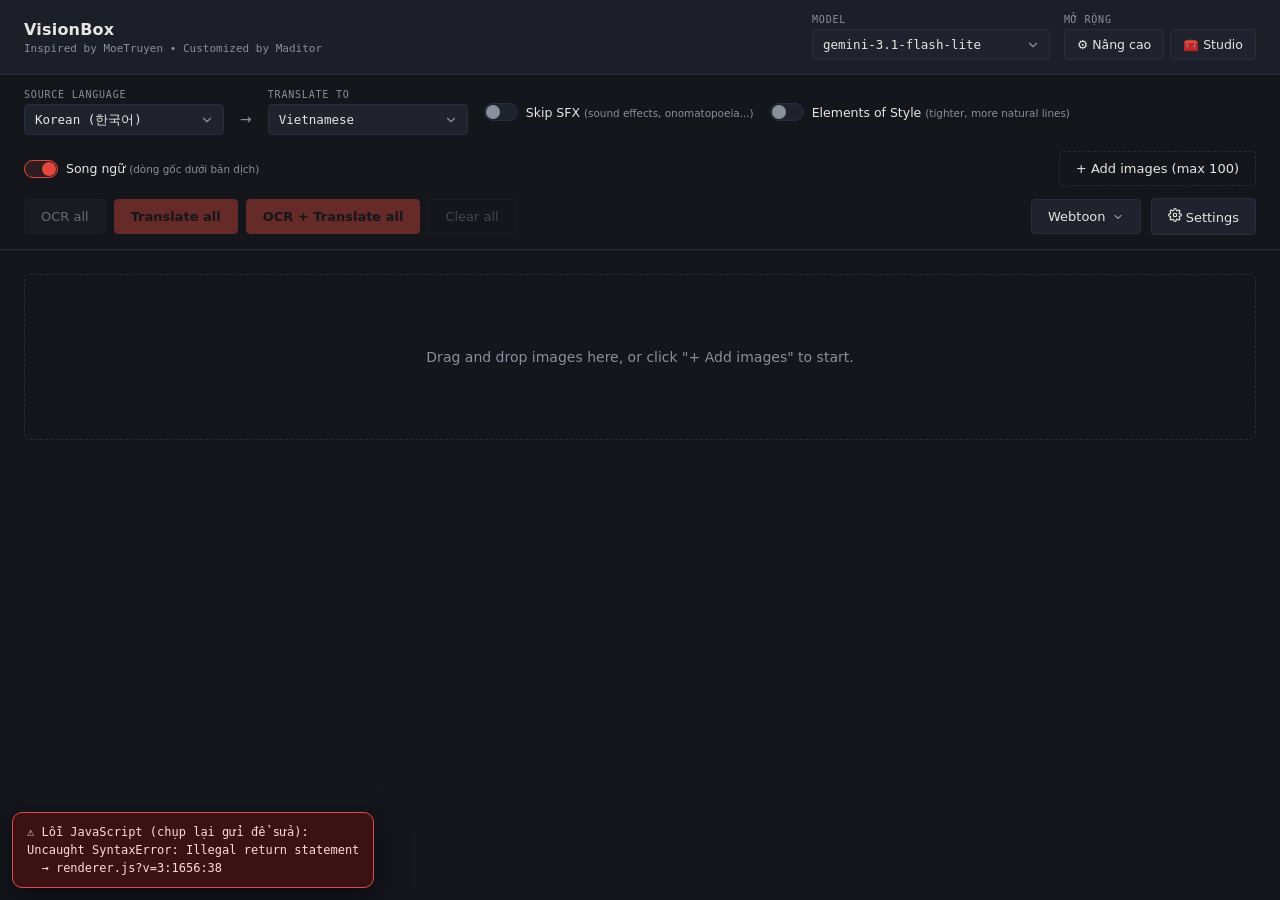
==== commit 2414ab1a: "Update index.html" ====
--- a/index.html
+++ b/index.html
@@ -7,7 +7,6 @@
       window.dataLayer = window.dataLayer || [];
       function gtag(){dataLayer.push(arguments);}
       gtag('js', new Date());
-
       gtag('config', 'G-PVV4TNKK3M');
     </script>
     <meta charset="UTF-8">
@@ -15,8 +14,8 @@
     <meta http-equiv="Content-Security-Policy" content="default-src 'self'; script-src 'self' 'unsafe-inline' https://www.googletagmanager.com; style-src 'self' 'unsafe-inline'; font-src 'self' data:; connect-src 'self' https://generativelanguage.googleapis.com https://www.google-analytics.com https://*.google-analytics.com https://*.analytics.google.com https://www.google.com; img-src 'self' data: https://www.google-analytics.com https://www.google.com;">
     <title>VisionBox</title>
     <link rel="icon" href="icon.png" type="image/png">
-    <link rel="stylesheet" href="styles.css">
-    <link rel="stylesheet" href="vb-extra.css">
+    <link rel="stylesheet" href="styles.css?v=3">
+    <link rel="stylesheet" href="vb-extra.css?v=3">
 </head>
 <body>
 
@@ -24,16 +23,13 @@
   <div class="brand">
     <div class="brand-text">
       <h1>VisionBox</h1>
-      <span class="brand-sub" data-i18n="brand_sub">
-        Inspired by MoeTruyen • Customized by Maditor
-      </span>
+      <span class="brand-sub" data-i18n="brand_sub">Inspired by MoeTruyen • Customized by Maditor</span>
     </div>
   </div>
 
   <div class="topbar-controls">
     <div class="field vb-model-field">
       <label for="model-select" data-i18n="model_label">Model</label>
-      <!-- Danh sách model do vb-models.js tự đồng bộ theo API key -->
       <select id="model-select">
         <option value="gemini-3.1-flash-lite" selected>gemini-3.1-flash-lite</option>
         <option value="gemini-2.5-flash">gemini-2.5-flash</option>
@@ -43,18 +39,13 @@
       <input type="text" id="model-custom-input" placeholder="custom-model-name" style="display:none" />
     </div>
 
-    <!-- BẮT BUỘC PHẢI CÓ: renderer.js đọc 3 phần tử này lúc khởi động.
-         Thiếu chúng là renderer.js dừng giữa chừng → mất nút Webtoon/Manga và Japanese.
-         Để ẩn vì key được quản lý ở ⚙ Nâng cao → API Keys (vb-ui.js tự chép key đầu tiên vào đây).
-         Muốn hiện lại ô nhập key thì xoá thuộc tính hidden bên dưới. -->
+    <!-- renderer.js cần 3 phần tử này. Để ẩn vì key quản lý ở ⚙ Nâng cao. -->
     <div class="field vb-key-field" hidden>
       <label for="api-key-input" data-i18n="api_key_label">Gemini API Key</label>
       <div class="input-with-btn">
         <input type="password" id="api-key-input" autocomplete="new-password" spellcheck="false"
                placeholder="Enter API key from Google AI Studio" data-i18n="api_key_placeholder" data-i18n-placeholder />
-        <button type="button" id="toggle-key-btn" class="icon-btn" title="Show / hide">
-          <span class="icon"><svg viewBox="0 0 24 24" fill="none" stroke="currentColor" stroke-width="2" stroke-linecap="round" stroke-linejoin="round"><path d="M1 12s4-8 11-8 11 8 11 8-4 8-11 8-11-8-11-8z"/><circle cx="12" cy="12" r="3"/></svg></span>
-        </button>
+        <button type="button" id="toggle-key-btn" class="icon-btn" title="Show / hide">👁</button>
         <button type="button" id="get-key-btn" class="icon-btn"><span data-i18n="get_key">Get key</span></button>
       </div>
     </div>
@@ -65,7 +56,6 @@
   <div class="lang-bar-row">
     <div class="field">
       <label for="source-lang-select" data-i18n="source_lang_label">Source language</label>
-      <!-- renderer.js tự đổi danh sách theo Webtoon (Hàn/Anh/Trung) hoặc Manga (Nhật/Anh) -->
       <select id="source-lang-select">
         <option value="ko" data-i18n="lang_ko">Korean (한국어)</option>
         <option value="en" data-i18n="lang_en">English</option>
@@ -134,7 +124,6 @@
               <option value="light" data-i18n="light_mode">Light mode</option>
             </select>
           </div>
-
           <div class="field settings-field">
             <label for="lang-select">Language / Ngôn ngữ</label>
             <select id="lang-select">
@@ -142,14 +131,12 @@
               <option value="vi">Tiếng Việt</option>
             </select>
           </div>
-
           <div class="settings-divider"></div>
           <button type="button" id="replace-btn" class="btn btn-secondary settings-panel-btn" title="Find and replace (Ctrl+H)">
             <span class="icon"><svg viewBox="0 0 24 24" fill="none" stroke="currentColor" stroke-width="2" stroke-linecap="round" stroke-linejoin="round"><circle cx="11" cy="11" r="8"/><line x1="21" y1="21" x2="16.65" y2="16.65"/></svg></span>
             <span data-i18n="replace">Replace</span>
             <span class="settings-shortcut-hint">Ctrl+H</span>
           </button>
-
           <div class="field settings-field">
             <label for="font-size-value" data-i18n="font_size_label">Font size (OCR &amp; Translation)</label>
             <div class="font-size-control">
@@ -162,14 +149,13 @@
               </button>
             </div>
           </div>
-
           <div class="settings-divider"></div>
           <button type="button" id="usage-btn" class="btn btn-secondary settings-panel-btn">
             <span class="icon"><svg viewBox="0 0 24 24" fill="none" stroke="currentColor" stroke-width="2" stroke-linecap="round" stroke-linejoin="round"><line x1="12" y1="20" x2="12" y2="10"/><line x1="18" y1="20" x2="18" y2="4"/><line x1="6" y1="20" x2="6" y2="16"/></svg></span>
             <span data-i18n="api_usage">API usage</span>
           </button>
           <button type="button" id="view-logs-btn" class="btn btn-secondary settings-panel-btn">
-            <span class="icon"><svg viewBox="0 0 24 24" fill="none" stroke="currentColor" stroke-width="2" stroke-linecap="round" stroke-linejoin="round"><path d="M14 2H6a2 2 0 0 0-2 2v16a2 2 0 0 0 2 2h12a2 2 0 0 0 2-2V8z"/><polyline points="14 2 14 8 20 8"/><line x1="16" y1="13" x2="8" y2="13"/><line x1="16" y1="17" x2="8" y2="17"/><line x1="10" y1="9" x2="8" y2="9"/></svg></span>
+            <span class="icon"><svg viewBox="0 0 24 24" fill="none" stroke="currentColor" stroke-width="2" stroke-linecap="round" stroke-linejoin="round"><path d="M14 2H6a2 2 0 0 0-2 2v16a2 2 0 0 0 2 2h12a2 2 0 0 0 2-2V8z"/><polyline points="14 2 14 8 20 8"/><line x1="16" y1="13" x2="8" y2="13"/><line x1="16" y1="17" x2="8" y2="17"/></svg></span>
             <span data-i18n="view_logs">View logs</span>
           </button>
           <button type="button" id="about-btn" class="btn btn-secondary settings-panel-btn">
@@ -188,10 +174,10 @@
     <button id="selection-ocr-btn" class="btn btn-secondary" data-i18n="ocr_selected">OCR selected</button>
     <button id="selection-translate-btn" class="btn btn-secondary" data-i18n="translate_selected">Translate selected</button>
     <div class="refine-dropdown">
-      <button type="button" id="selection-refine-btn" class="btn btn-secondary refine-btn" title="Refine OCR or Translation for selected images" data-i18n="refine_selected">Refine selected</button>
+      <button type="button" id="selection-refine-btn" class="btn btn-secondary refine-btn" data-i18n="refine_selected">Refine selected</button>
       <div class="refine-menu refine-menu-up">
-        <button type="button" id="selection-refine-ocr-btn" class="refine-option" title="Re-scan bubble boundaries to fix split/merged lines" data-i18n="refine_ocr_selected">Refine OCR selected</button>
-        <button type="button" id="selection-refine-translate-btn" class="refine-option" title="Refine translation for selected images" data-i18n="refine_translate_selected">Refine Translation selected</button>
+        <button type="button" id="selection-refine-ocr-btn" class="refine-option" data-i18n="refine_ocr_selected">Refine OCR selected</button>
+        <button type="button" id="selection-refine-translate-btn" class="refine-option" data-i18n="refine_translate_selected">Refine Translation selected</button>
       </div>
     </div>
     <button id="selection-cancel-btn" class="btn btn-danger" data-i18n="deselect">Deselect</button>
@@ -217,27 +203,14 @@
       <span class="icon"><svg viewBox="0 0 24 24" fill="none" stroke="currentColor" stroke-width="2" stroke-linecap="round" stroke-linejoin="round"><line x1="18" y1="6" x2="6" y2="18"/><line x1="6" y1="6" x2="18" y2="18"/></svg></span>
     </button>
   </div>
-
   <div class="replace-bar-row replace-bar-row-options">
     <div class="replace-scope-group">
       <span class="replace-scope-label" data-i18n="search_in">Search in:</span>
-      <label class="replace-scope-chip">
-        <input type="checkbox" id="replace-scope-ocr" checked />
-        <span data-i18n="ocr">OCR</span>
-      </label>
-      <label class="replace-scope-chip">
-        <input type="checkbox" id="replace-scope-translation" checked />
-        <span data-i18n="translation">Translation</span>
-      </label>
-    </div>
-    <label class="replace-scope-chip replace-case-chip">
-      <input type="checkbox" id="replace-whole-word" checked />
-      <span data-i18n="whole_word">Whole word</span>
-    </label>
-    <label class="replace-scope-chip">
-      <input type="checkbox" id="replace-case-sensitive" />
-      <span data-i18n="match_case">Match case</span>
-    </label>
+      <label class="replace-scope-chip"><input type="checkbox" id="replace-scope-ocr" checked /><span data-i18n="ocr">OCR</span></label>
+      <label class="replace-scope-chip"><input type="checkbox" id="replace-scope-translation" checked /><span data-i18n="translation">Translation</span></label>
+    </div>
+    <label class="replace-scope-chip replace-case-chip"><input type="checkbox" id="replace-whole-word" checked /><span data-i18n="whole_word">Whole word</span></label>
+    <label class="replace-scope-chip"><input type="checkbox" id="replace-case-sensitive" /><span data-i18n="match_case">Match case</span></label>
     <div class="replace-bar-actions">
       <button type="button" id="replace-one-btn" class="btn btn-secondary" data-i18n="replace_one">Replace</button>
       <button type="button" id="replace-all-btn" class="btn btn-primary" data-i18n="replace_all">Replace all</button>
@@ -318,9 +291,7 @@
         <span class="icon"><svg viewBox="0 0 24 24" fill="none" stroke="currentColor" stroke-width="2" stroke-linecap="round" stroke-linejoin="round"><line x1="4" y1="6" x2="20" y2="6"/><line x1="4" y1="12" x2="20" y2="12"/><line x1="4" y1="18" x2="20" y2="18"/></svg></span>
       </span>
       <div class="nav-fab-progress">
-        <span class="nav-fab-progress-track">
-          <span id="batch-progress-fill" class="batch-progress-fill"></span>
-        </span>
+        <span class="nav-fab-progress-track"><span id="batch-progress-fill" class="batch-progress-fill"></span></span>
         <span class="nav-fab-progress-text"><span id="batch-current">0</span>/<span id="batch-total">0</span></span>
         <button type="button" id="batch-stop-btn" class="batch-stop-btn" title="Stop after current image">
           <span class="icon"><svg viewBox="0 0 24 24" fill="none" stroke="currentColor" stroke-width="2" stroke-linecap="round" stroke-linejoin="round"><line x1="18" y1="6" x2="6" y2="18"/><line x1="6" y1="6" x2="18" y2="18"/></svg></span>
@@ -364,16 +335,17 @@
   </div>
 </div>
 
-<script src="jszip.min.js"></script>
-<script src="preload.js"></script>
-<script src="strings.js"></script>
-<script src="style-guide.js"></script>
-<script src="vb-models.js"></script>
-<script src="renderer.js"></script>
-<script src="vb-core.js"></script>
-<script src="vb-ui.js"></script>
-<script src="vb-inline.js"></script>
-<script src="vb-format.js"></script>
-<script src="vb-studio.js"></script>
+<script src="jszip.min.js?v=3"></script>
+<script src="preload.js?v=3"></script>
+<script src="strings.js?v=3"></script>
+<script src="style-guide.js?v=3"></script>
+<script src="vb-models.js?v=3"></script>
+<script src="vb-dom-guard.js?v=3"></script>
+<script src="renderer.js?v=3"></script>
+<script src="vb-core.js?v=3"></script>
+<script src="vb-ui.js?v=3"></script>
+<script src="vb-inline.js?v=3"></script>
+<script src="vb-format.js?v=3"></script>
+<script src="vb-studio.js?v=3"></script>
 </body>
 </html>
--- a/vb-extra.css
+++ b/vb-extra.css
@@ -10,12 +10,24 @@
 
 /* ================================================================
    PHẦN A — index.html (vb-*)
-   Dùng biến của styles.css (có fallback) nên tự theo Dark/Light theme.
    ================================================================ */
 @keyframes vbFade{from{opacity:0}to{opacity:1}}
 @keyframes vbPop{from{opacity:0;transform:translateY(10px) scale(.97)}to{opacity:1;transform:none}}
 
 body.vb-lock{overflow:hidden}
+
+/* ---- Thanh trên cùng: ô Model gọn, cân đối ---- */
+.topbar-controls{align-items:flex-end;gap:14px}
+.topbar .vb-model-field select{min-width:230px;max-width:280px;width:auto}
+.topbar #model-custom-input{margin-top:6px;min-width:230px}
+.topbar select,.lang-bar select,.settings-panel select{
+  -webkit-appearance:none;appearance:none;cursor:pointer;padding-right:30px;
+  background-image:url("data:image/svg+xml,%3Csvg xmlns='http://www.w3.org/2000/svg' viewBox='0 0 24 24' fill='none' stroke='%238b8f9c' stroke-width='2' stroke-linecap='round' stroke-linejoin='round'%3E%3Cpolyline points='6 9 12 15 18 9'/%3E%3C/svg%3E");
+  background-repeat:no-repeat;background-position:right 9px center;background-size:14px}
+.topbar select optgroup,.lang-bar select optgroup{font-style:normal;font-weight:700;color:var(--text-muted,#8b8f9c);background:var(--panel,#1c1f28)}
+.topbar select option,.lang-bar select option{color:var(--text,#e8e6e1);background:var(--panel-2,#20232d);font-weight:400}
+.vb-key-field .input-with-btn input{min-width:220px}
+.vb-key-field .icon-btn{gap:4px;font-family:var(--font-mono,Consolas,monospace);font-size:11.5px}
 
 /* ---- Hộp thoại ---- */
 .vb-modal-backdrop{position:fixed;inset:0;z-index:1000;display:flex;align-items:center;justify-content:center;
@@ -151,6 +163,7 @@
   .vb-modal-foot{padding:10px 14px}
   .vb-fmt-bar{margin:0 12px 16px}
   .vb-fileitem b{max-width:180px}
+  .topbar .vb-model-field select{min-width:0;max-width:none;width:100%}
 }
 
 /* ================================================================
@@ -192,21 +205,35 @@
 .vbs-hint{margin:0;color:var(--dim);font-size:12px;font-weight:400}
 .vbs-row{display:flex;align-items:center;gap:8px;flex-wrap:wrap;margin:10px 0}
 .vbs-grid2{display:grid;grid-template-columns:repeat(auto-fit,minmax(260px,1fr));gap:12px}
-.vbs-grid3{display:grid;grid-template-columns:repeat(auto-fit,minmax(200px,1fr));gap:12px}
+.vbs-grid3{display:grid;grid-template-columns:repeat(auto-fit,minmax(200px,1fr));gap:12px 14px}
 .vbs-field{display:flex;flex-direction:column;gap:5px;margin-bottom:10px;min-width:0}
-.vbs-field>label{font-size:12px;color:var(--dim)}
+/* nhãn luôn 1 dòng → các ô trong cùng hàng thẳng nhau */
+.vbs-field>label{font-size:12px;color:var(--dim);white-space:nowrap;overflow:hidden;text-overflow:ellipsis}
+.vbs-under{display:block;font-size:11px;margin-top:1px;white-space:nowrap;overflow:hidden;text-overflow:ellipsis}
+.vbs-under:empty{display:none}
 .vbs-inline{display:inline-flex;align-items:center;gap:6px;font-size:13px;cursor:pointer;user-select:none}
 
 .vbs-main :is(input[type=text],input[type=number],select,textarea),
 .vbs-modal :is(input[type=text],input[type=number],select,textarea){
   width:100%;background:var(--bg3);color:var(--fg);border:1px solid var(--bd);border-radius:8px;
   padding:8px 10px;font:inherit}
+/* ô 1 dòng cao bằng nhau */
+.vbs-main :is(input[type=text],input[type=number],select),
+.vbs-modal :is(input[type=text],input[type=number],select){height:38px}
+/* select: mũi tên thống nhất, chữ không tràn */
+.vbs-main select,.vbs-modal select{
+  -webkit-appearance:none;appearance:none;cursor:pointer;padding-right:32px;
+  white-space:nowrap;overflow:hidden;text-overflow:ellipsis;
+  background-image:url("data:image/svg+xml,%3Csvg xmlns='http://www.w3.org/2000/svg' viewBox='0 0 24 24' fill='none' stroke='%239aa3b2' stroke-width='2' stroke-linecap='round' stroke-linejoin='round'%3E%3Cpolyline points='6 9 12 15 18 9'/%3E%3C/svg%3E");
+  background-repeat:no-repeat;background-position:right 10px center;background-size:15px}
+.vbs-main select:hover,.vbs-modal select:hover{border-color:#4a5262}
+.vbs-main select optgroup,.vbs-modal select optgroup{font-style:normal;font-weight:700;color:var(--dim);background:var(--bg2)}
+.vbs-main select option,.vbs-modal select option{color:var(--fg);background:var(--bg3);font-weight:400}
 .vbs-main textarea,.vbs-modal textarea{resize:vertical;line-height:1.6}
 .vbs-main textarea.mono,.vbs-main #c-out,.vbs-modal textarea{font-family:Consolas,ui-monospace,monospace;font-size:12.5px}
 .vbs-main :is(input,select,textarea):focus,.vbs-modal :is(input,select,textarea):focus{
   outline:none;border-color:var(--acc);box-shadow:0 0 0 3px rgba(59,130,246,.18)}
-.vbs-main input[type=checkbox],.vbs-modal input[type=checkbox]{width:auto;accent-color:var(--acc)}
-/* độ ưu tiên cao hơn rule :is(...) ở trên để ô lọc chương không bị kéo giãn 100% */
+.vbs-main input[type=checkbox],.vbs-modal input[type=checkbox]{width:auto;height:auto;accent-color:var(--acc)}
 .vbs-main input.vbs-filter[type=text]{flex:1 1 220px;min-width:160px;width:auto}
 .vbs-modal .vbs-row>.vbs-grow{width:auto}
 
@@ -280,6 +307,24 @@
   transform:translateX(-50%) translateY(16px);transition:.2s}
 .vbs-toast.on{opacity:1;transform:translateX(-50%) translateY(0)}
 
+/* ---- batch: hộp ⚙ Nâng cao — tab hiển thị rõ đang ở mục nào ---- */
+.vbs-advtabs{position:sticky;top:-18px;z-index:3;display:flex;gap:4px;flex-wrap:wrap;
+  margin:0 -18px 14px;padding:6px 14px 0;background:var(--bg3);border-bottom:1px solid var(--bd)}
+.vbs-advtabs .vbs-tab{appearance:none;font:inherit;font-size:13px;font-weight:600;cursor:pointer;
+  background:transparent;border:0;border-bottom:2px solid transparent;margin-bottom:-1px;
+  padding:10px 14px;border-radius:8px 8px 0 0;color:var(--dim);
+  transition:color .15s,background .15s,border-color .15s}
+.vbs-advtabs .vbs-tab:hover{color:var(--fg);background:rgba(59,130,246,.10)}
+.vbs-advtabs .vbs-tab.on{color:var(--acc);border-bottom-color:var(--acc);background:rgba(59,130,246,.08)}
+.vbs-advtabs .vbs-tab:focus-visible{outline:none;box-shadow:inset 0 0 0 2px var(--acc)}
+.vbs-pane{display:none}
+.vbs-pane.on{display:block;animation:vbFade .18s ease}
+.vbs-list{display:flex;flex-direction:column;gap:6px;margin-top:6px;max-height:220px;overflow:auto}
+.vbs-item{display:flex;align-items:center;gap:10px;padding:6px 10px;background:var(--bg3);border:1px solid var(--bd);border-radius:8px;cursor:pointer}
+.vbs-item b{flex:1 1 auto;min-width:0;overflow:hidden;text-overflow:ellipsis;white-space:nowrap;font-weight:600}
+.vbs-item input{width:auto;accent-color:var(--acc)}
+.vbs-sample{margin:8px 0;padding:10px 12px;background:var(--bg);border:1px dashed var(--bd);border-radius:8px;font:12.5px/1.7 Consolas,ui-monospace,monospace;white-space:pre-wrap}
+
 @media (max-width:640px){
   .vbs-top,.vbs-nav{padding-left:14px;padding-right:14px}
   .vbs-nav{gap:6px}
@@ -288,16 +333,8 @@
   .vbs-chapters{max-height:300px}
   .vbs-modal{padding:0;align-items:flex-end}
   .vbs-modal-box,.vbs-modal-box.wide{width:100%;max-height:94vh;border-radius:14px 14px 0 0}
+  .vbs-advtabs .vbs-tab{padding:9px 10px;font-size:12px}
 }
 @media (prefers-reduced-motion:reduce){
   *{animation:none!important;transition:none!important}
 }
-/* ---- batch: hộp ⚙ Nâng cao ---- */
-.vbs-advtabs{display:flex;gap:6px;flex-wrap:wrap;border-bottom:1px solid var(--bd);padding-bottom:8px;margin-bottom:8px}
-.vbs-advtabs .vbs-tab{border:0;background:transparent;cursor:pointer;font:inherit}
-.vbs-pane{display:none}.vbs-pane.on{display:block}
-.vbs-list{display:flex;flex-direction:column;gap:6px;margin-top:6px;max-height:220px;overflow:auto}
-.vbs-item{display:flex;align-items:center;gap:10px;padding:6px 10px;background:var(--bg3);border:1px solid var(--bd);border-radius:8px;cursor:pointer}
-.vbs-item b{flex:1 1 auto;min-width:0;overflow:hidden;text-overflow:ellipsis;white-space:nowrap;font-weight:600}
-.vbs-item input{width:auto;accent-color:var(--acc)}
-.vbs-sample{margin:8px 0;padding:10px 12px;background:var(--bg);border:1px dashed var(--bd);border-radius:8px;font:12.5px/1.7 Consolas,ui-monospace,monospace;white-space:pre-wrap}
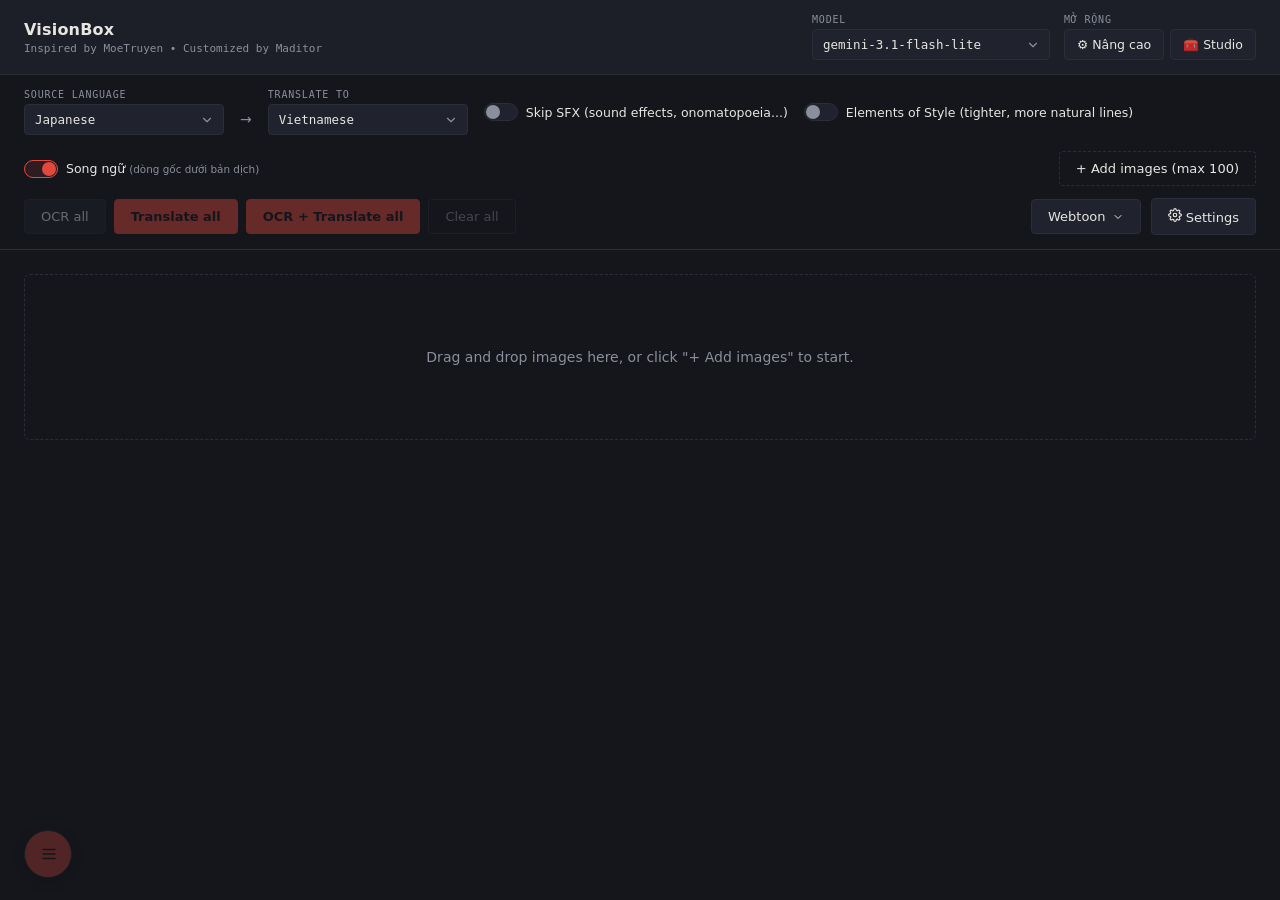
==== commit b5614470: "Update index.html" ====
--- a/index.html
+++ b/index.html
@@ -11,11 +11,11 @@
     </script>
     <meta charset="UTF-8">
     <meta name="viewport" content="width=device-width, initial-scale=1">
-    <meta http-equiv="Content-Security-Policy" content="default-src 'self'; script-src 'self' 'unsafe-inline' https://www.googletagmanager.com; style-src 'self' 'unsafe-inline'; font-src 'self' data:; connect-src 'self' https://generativelanguage.googleapis.com https://www.google-analytics.com https://*.google-analytics.com https://*.analytics.google.com https://www.google.com; img-src 'self' data: https://www.google-analytics.com https://www.google.com;">
+    <meta http-equiv="Content-Security-Policy" content="default-src 'self'; script-src 'self' 'unsafe-inline' https://www.googletagmanager.com; style-src 'self' 'unsafe-inline'; font-src 'self' data:; connect-src 'self' https://generativelanguage.googleapis.com https://www.google-analytics.com https://*.google-analytics.com https://*.analytics.google.com https://www.google.com; img-src 'self' data: blob: https://www.google-analytics.com https://www.google.com;">
     <title>VisionBox</title>
     <link rel="icon" href="icon.png" type="image/png">
-    <link rel="stylesheet" href="styles.css?v=3">
-    <link rel="stylesheet" href="vb-extra.css?v=3">
+    <link rel="stylesheet" href="styles.css?v=4">
+    <link rel="stylesheet" href="vb-extra.css?v=4">
 </head>
 <body>
 
@@ -57,9 +57,10 @@
     <div class="field">
       <label for="source-lang-select" data-i18n="source_lang_label">Source language</label>
       <select id="source-lang-select">
+        <option value="ja" data-i18n="lang_ja">Japanese (日本語)</option>
         <option value="ko" data-i18n="lang_ko">Korean (한국어)</option>
+        <option value="zh" data-i18n="lang_zh">Chinese (中文)</option>
         <option value="en" data-i18n="lang_en">English</option>
-        <option value="zh" data-i18n="lang_zh">Chinese (中文)</option>
       </select>
     </div>
 
@@ -335,17 +336,17 @@
   </div>
 </div>
 
-<script src="jszip.min.js?v=3"></script>
-<script src="preload.js?v=3"></script>
-<script src="strings.js?v=3"></script>
-<script src="style-guide.js?v=3"></script>
-<script src="vb-models.js?v=3"></script>
-<script src="vb-dom-guard.js?v=3"></script>
-<script src="renderer.js?v=3"></script>
-<script src="vb-core.js?v=3"></script>
-<script src="vb-ui.js?v=3"></script>
-<script src="vb-inline.js?v=3"></script>
-<script src="vb-format.js?v=3"></script>
-<script src="vb-studio.js?v=3"></script>
+<script src="jszip.min.js?v=4"></script>
+<script src="preload.js?v=4"></script>
+<script src="strings.js?v=4"></script>
+<script src="style-guide.js?v=4"></script>
+<script src="vb-models.js?v=4"></script>
+<script src="vb-dom-guard.js?v=4"></script>
+<script src="renderer.js?v=4"></script>
+<script src="vb-core.js?v=4"></script>
+<script src="vb-ui.js?v=4"></script>
+<script src="vb-inline.js?v=4"></script>
+<script src="vb-format.js?v=4"></script>
+<script src="vb-studio.js?v=4"></script>
 </body>
 </html>
